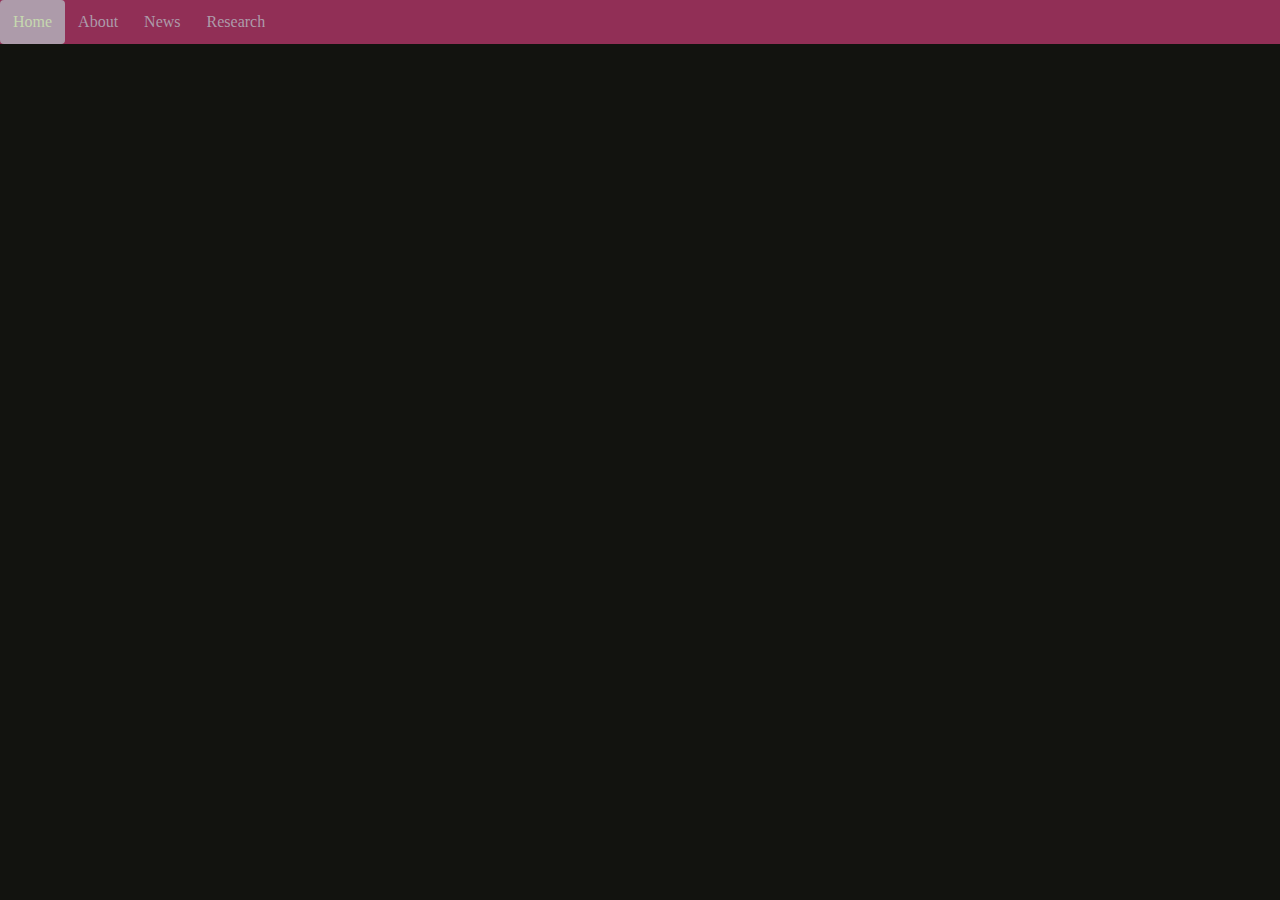
==== index.html @ 98bfc6f5 "Update index.html to properly relate stylesheet" ====
<!DOCTYPE html>
<!--Element is the root element of the HTML Page-->
<html>
    <!--Head stores all of the meta data of the website-->
    <head>
        <!--Title shows the title in the brower's title bar or in the page's tab-->
        <title> Allison Flores - Portfolio </title>
        <!-- Link to the CSS file -->
        <link rel="stylesheet" href="css/styles.css"> 
    </head>
    <!-- The body defines the documents body and is a container for all the visible 
     contents such as headings, <h1, h2, h3, h4, h5, h6>, paragraphs <p> images <img src="pic_trulli.jpg" alt="Italian Trulli">
        , hyperlinks <a href="url">link text</a>, tables lists, etc. -->

    <body>
        <!--First let's create the navigation bar on the top of the website-->
        <!--Unordered list element <ul>-->
        <ul>
            <li><a href="pages/index.html">Home</a></li>
            <li><a href="pages/about.html"> About</a></li>
            <li><a href="pages/news.html"> News</a></li>
            <li><a href="pages/research.html"> Research</a></li>
        </ul>

    </body>
</html>
---- css/styles.css ----
/*
    Main Style Sheet for Portfolio Website
    Author: Allsion Flores
    Last Updated: 11/04/2024

*/

/*Navigation Bar Styling*/
:root{
    --primary-color: #508ca4;
    --secondary-color: #ad9baa;
    --highlight-color: #912f56;
    --accent-color: #c6d8af;
    --background-color-site: #12130f;
}
body{
    margin:0;
    padding:0;
    background-color: var(--background-color-site);
    outline: none !important;
}
ul {
    position: fixed;
    list-style-type: none; /*removes bullet points*/
    margin: 0;
    padding: 0;
    top: 0;
    width: 100vw;
    overflow: hidden;
    background-color: var(--highlight-color);
    outline: none !important;
}
li{
    display:inline;
    float:left;
}
li a{
    display: block;
    color: var(--secondary-color);
    text-align: center;
    padding: 12px;
    text-decoration: none;
    background-color: var(--highlight-color);
    outline: none !important;
    box-shadow: none !important;
    border: 1px solid transparent; /* Adds an invisible border to replace outline */
}
li a:hover {
    background-color: var(--secondary-color);
    color:var(--accent-color);
    border-radius: 4px; /* Optional: rounds the corners */
    outline: none !important;
}
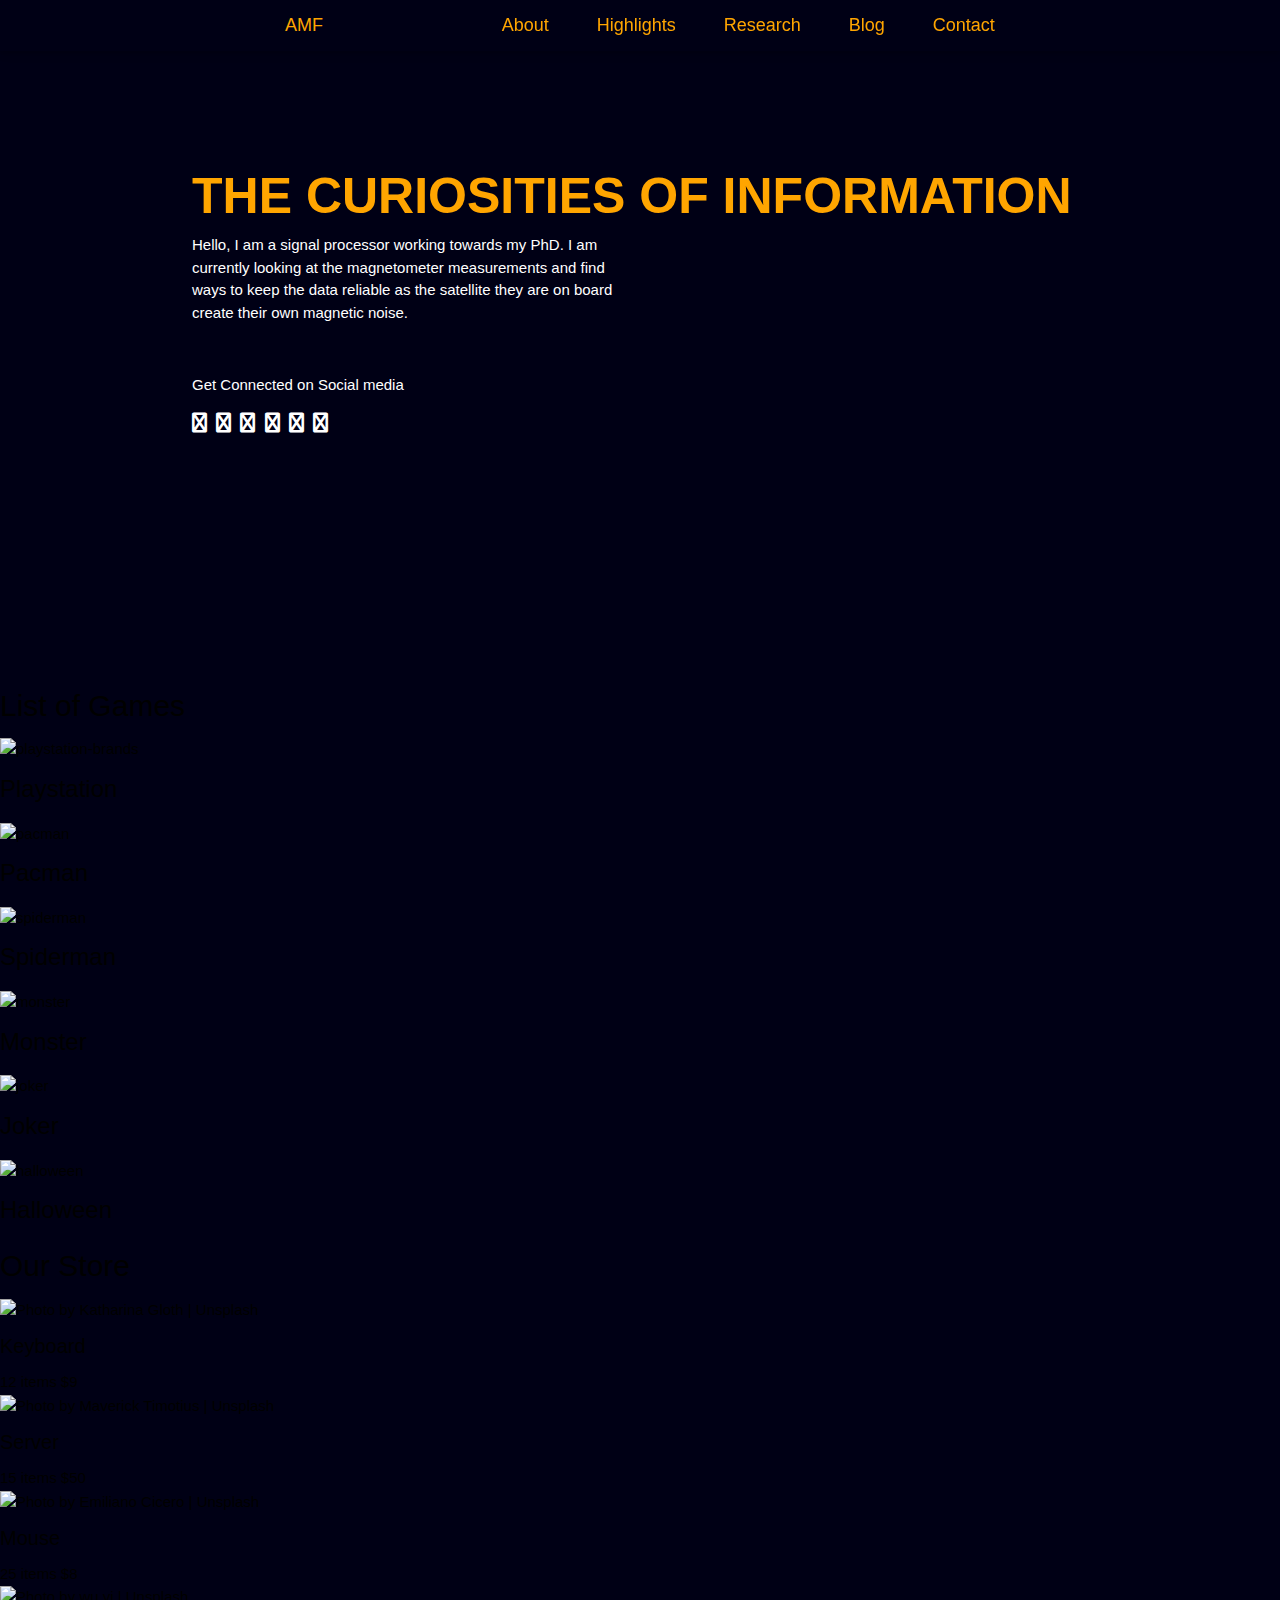
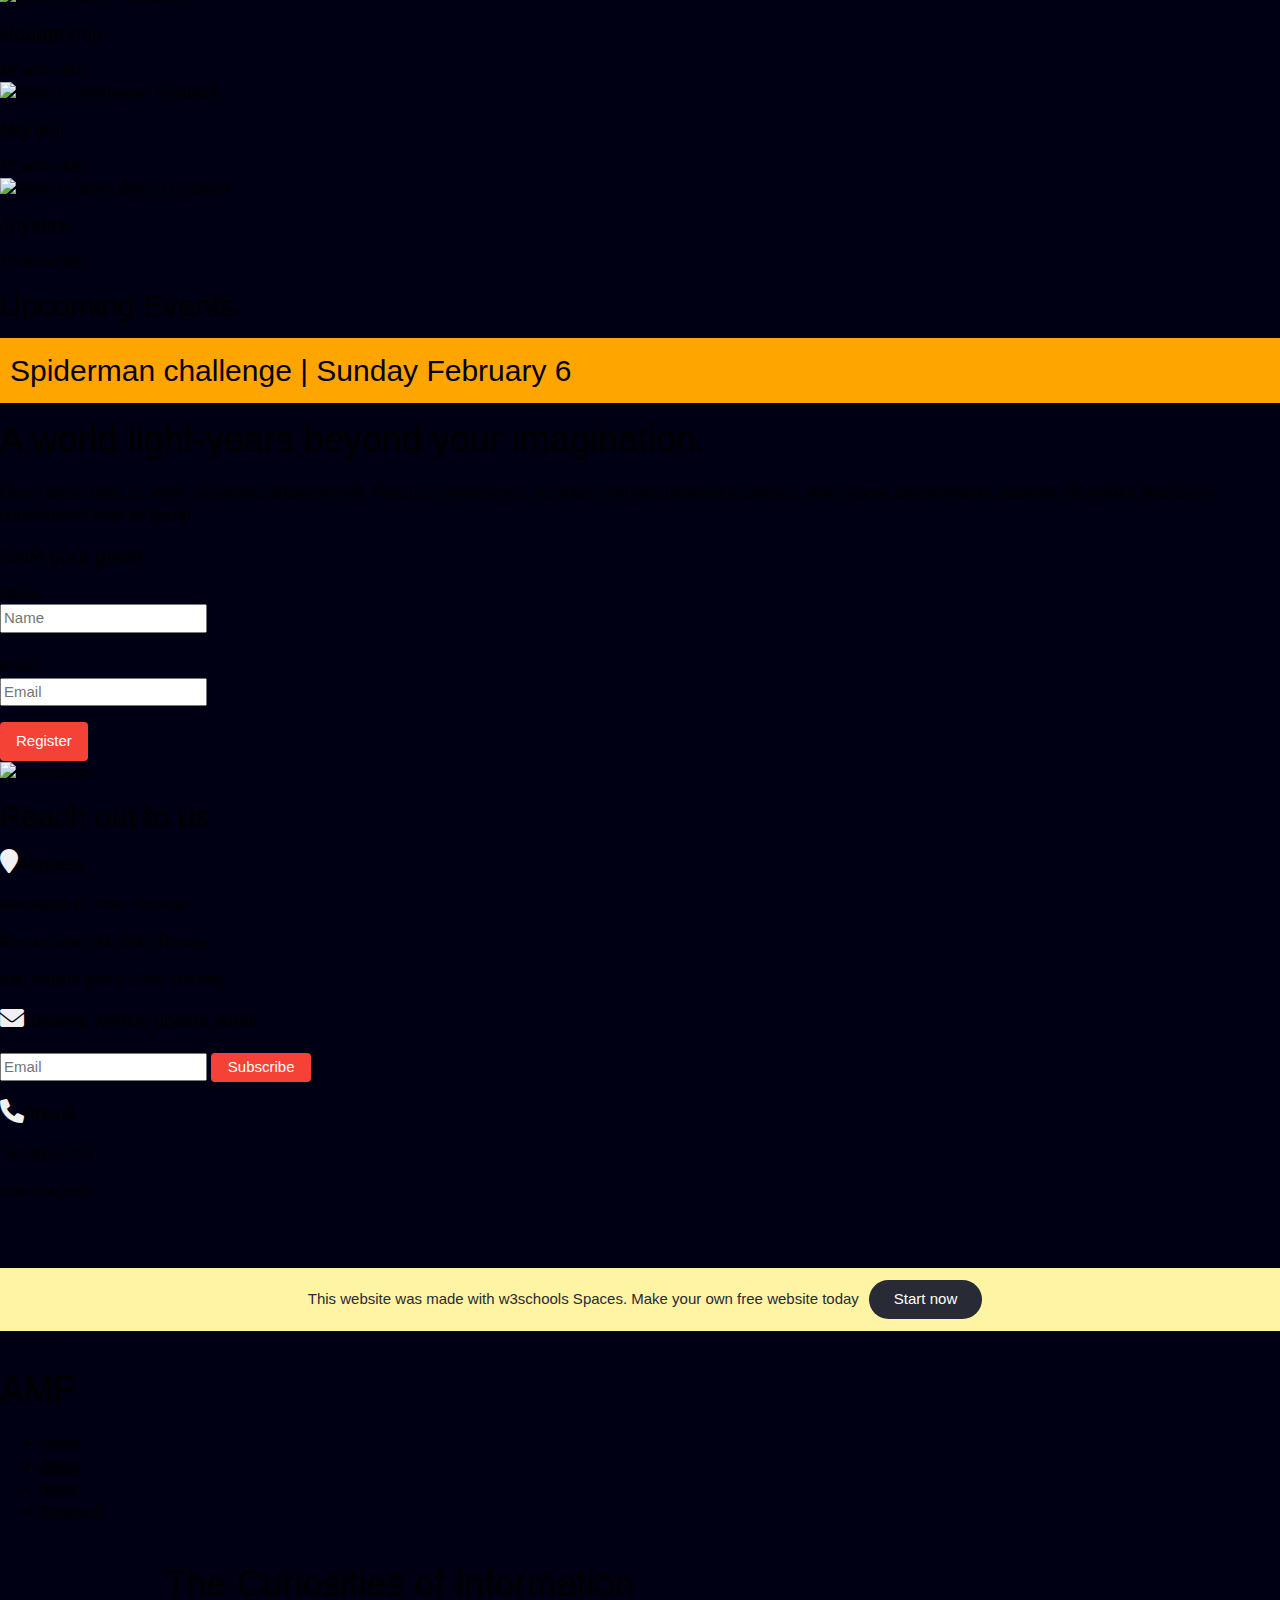
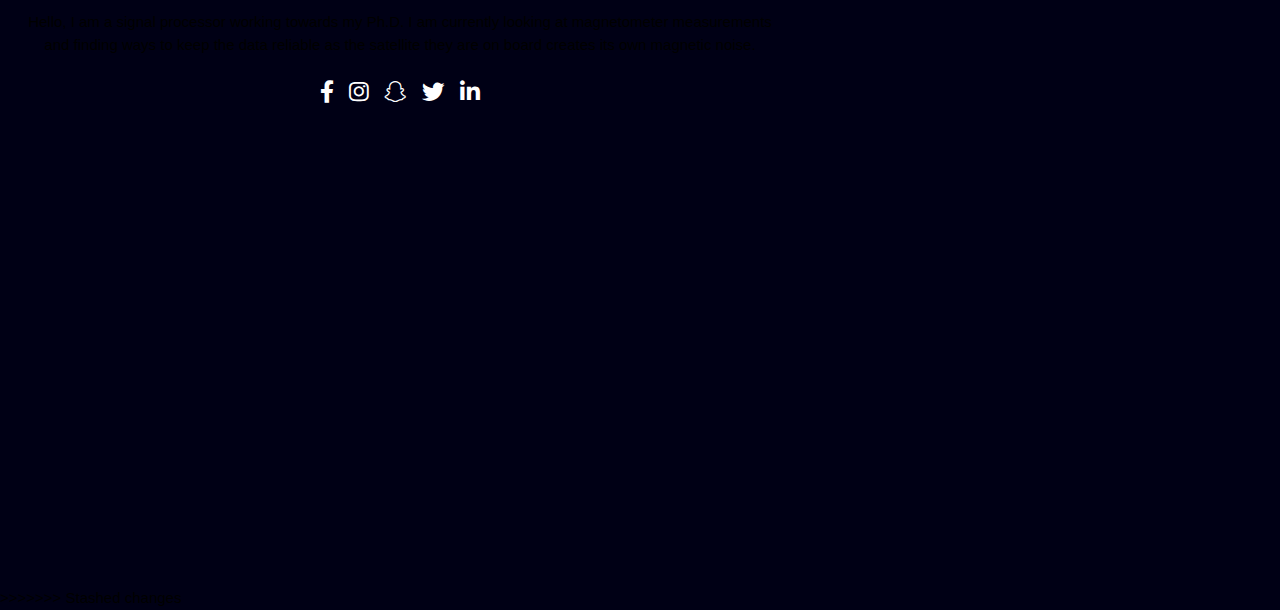
==== commit 41a95dd4: "Added Responsive ability to landing page" ====
--- a/index.html
+++ b/index.html
@@ -1,4 +1,261 @@
 <!DOCTYPE html>
+<<<<<<< Updated upstream
+<html lang="en">
+<head>
+    <meta charset="UTF-8">
+    <meta http-equiv="X-UA-Compatible" content="IE=edge">
+    <meta name="viewport" content="width=device-width, initial-scale=1.0">
+    <meta name="viewport" content="width=device-width, initial-scale=1.0">
+    <link rel="stylesheet" href="https://www.w3schools.com/w3css/4/w3.css">
+    <link rel="stylesheet" href="https://cdnjs.cloudflare.com/ajax/libs/font-awesome/4.7.0/css/font-awesome.min.css">
+    <link rel="stylesheet" href="css/style.css">
+    <title>Allison Flores - Portfolio </title>
+</head>
+<body>
+  <header style="position: relative;">
+
+    <div class="w3-top" class="header" id="home">
+      <div class="w3-bar  w3-card w3-left-align w3-large heeder-large-screen" style="background-color: #000015;" >
+        <a class="w3-bar-item w3-button w3-hide-medium w3-hide-large w3-right w3-padding-large w3-hover-black w3-large " href="javascript:void(0);" onclick="myFunction()" title="Toggle Navigation Menu"><i class="fa fa-bars"></i></a>
+        <a href="#home" class="w3-bar-item w3-button w3-padding-large  w3-hover-black">AMF</a>
+        <div >
+          <a href="#about" class="w3-bar-item w3-button w3-hide-small w3-padding-large w3-hover-black" >About</a>
+          <a href="#games" class="w3-bar-item w3-button w3-hide-small w3-padding-large w3-hover-black"> Highlights</a>
+          <a href="#shop" class="w3-bar-item w3-button w3-hide-small w3-padding-large w3-hover-black">Research</a>
+          <a href="#events" class="w3-bar-item w3-button w3-hide-small w3-padding-large w3-hover-black">Blog</a>
+          <a href="#contact" class="w3-bar-item w3-button w3-hide-small w3-padding-large w3-hover-black">Contact</a>
+        </div>
+    
+      </div>
+
+      <!-- Navbar on small screens -->
+      <div id="navDemo" class="w3-bar-block  w3-hide w3-hide-large w3-hide-medium w3-large">
+        <a href="#about" class="w3-bar-item w3-button w3-padding-large"onclick="myFunction()">About</a>
+        <a href="#games" class="w3-bar-item w3-button w3-padding-large"onclick="myFunction()">Highlights</a>
+        <a href="#shop" class="w3-bar-item w3-button w3-padding-large" onclick="myFunction()">Research</a>
+        <a href="#events" class="w3-bar-item w3-button w3-padding-large" onclick="myFunction()">Blog</a>
+        <a href="#contact" class="w3-bar-item w3-button w3-padding-large" onclick="myFunction()">Contact</a>
+      </div>
+    </div>
+  </header>
+      <section >
+         <div class="hero" id="about">
+           <div class="hero-description">
+             <div class="hero-text">
+              <h1 class="hero-title">The Curiosities of Information</h1>
+              <p>
+                Hello, I am a signal processor working towards my PhD. I am currently looking at the magnetometer measurements and find ways to keep the data reliable as the satellite they are on board create their own magnetic noise.
+              </p>
+              <span class="w3-text-white social" style="margin-top:050px">
+                <p >Get Connected on Social media</p>
+                <div class="w3-margin-top">
+             <a href="#">  <i class="fa fa-facebook-official w3-hover-opacity icons" ></i></a> 
+             <a href="#"><i class="fa fa-instagram w3-hover-opacity icons" ></i></a> 
+             <a href="#"><i class="fa fa-snapchat w3-hover-opacity icons"></i></a>  
+             <a href="#"><i class="fa fa-pinterest-p w3-hover-opacity icons" ></i></a>  
+             <a href="#"><i class="fa fa-twitter w3-hover-opacity icons"></i></a>  
+             <a href="#"><i class="fa fa-linkedin w3-hover-opacity icons"></i></a>  
+             </div>
+              </span>
+             </div>
+           </div>
+         </div>
+      </section>
+      <main style="padding-bottom:40px ;">
+        <h2 class="title" id="games">List of Games</h2>
+        <div class="games">
+          <div class="game-list">
+            <img src="https://spaces.w3schools.com/images/playstation-brands.svg" alt="playstation-brands" style="width:100px; height: 100px;"/ >
+          <h3>Playstation</h3>
+          <p></p>
+          </div>
+          <div class="game-list">
+              <img src="https://spaces.w3schools.com/images/pacman.svg" alt="pacman" style="width:100px; height: 100px;"/>
+            <h3>Pacman</h3>
+            <p></p>
+          </div>
+          <div class="game-list">
+              <img src="https://spaces.w3schools.com/images/spider.svg" alt="spiderman" style="width:100px; height: 100px;"/>
+            <h3>Spiderman</h3>
+            <p></p>
+          </div>
+          <div class="game-list">
+              <img src="https://spaces.w3schools.com/images/monster.svg" alt="monster" style="width:100px; height: 100px;"/>  
+            <h3>Monster</h3>
+             <p></p>
+          </div>
+          <div class="game-list">
+            <img src="https://spaces.w3schools.com/images/joker.svg" alt="joker" style="width:100px; height: 100px;"/ >
+          <h3>Joker</h3>
+          <p></p>
+          </div>
+          <div class="game-list">
+              <img src="https://spaces.w3schools.com/images/halloween.svg" alt="halloween" style="width:100px; height: 100px;"/>
+            <h3>Halloween</h3>
+            <p></p>
+          </div>
+          
+        
+        </div>
+        <div class="store" id="shop">
+         <h2 class="title">Our Store</h2>
+        
+        <div class="game-store">
+
+          <div class="game-store-list">
+            <div class="game-image">
+              <img src="https://spaces.w3schools.com/images/dbgbyzFR8uI.jpg" alt="Photo by Katharina Gloth | Unsplash"/>
+            </div>
+            <div class="store-text-description">
+             <h4>Keyboard</h4>
+             <span> 12 items </span>
+             <span>$9</span>
+            </div>
+
+          </div>
+          <div class="game-store-list">
+            <div class="game-image">
+              <img src="https://spaces.w3schools.com/images/qAgZDCgb7go.jpg" alt="Photo by Maverick Timotius | Unsplash"/>
+            </div>
+            <div class="store-text-description">
+              <h4>Server</h4>
+              <span> 15 items </span>
+              <span>$50</span>
+            </div>
+
+          </div>
+          <div class="game-store-list">
+            <div class="game-image">
+              <img src="https://spaces.w3schools.com/images/xo-MJALGPrI.jpg" alt="Photo by Emiliano Cicero | Unsplash"/>
+            </div>
+            <div class="store-text-description">
+              <h4>Mouse</h4>
+              <span> 25 items </span>
+              <span>$8</span>
+            </div>
+
+          </div>
+          <div class="game-store-list">
+            <div class="game-image">
+              <img src="https://spaces.w3schools.com/images/sYhyE3CeTy4.jpg"  alt="Photo by wu yi | Unsplash"/>
+            </div>
+            <div class="store-text-description">
+              <h4>Headphone</h4>
+              <span> 40 items </span>
+              <span>$18</span>
+            </div>
+
+          </div>
+          <div class="game-store-list">
+            <div class="game-image">
+              <img src="https://spaces.w3schools.com/images/Hpaq-kBcYHk.jpg" alt="Photo by Alienware | Unsplash"/>
+            </div>
+            <div class="store-text-description">
+              <h4>Monitor</h4>
+              <span> 10 items </span>
+              <span>$20</span>
+            </div>
+
+          </div>
+          <div class="game-store-list">
+            <div class="game-image">
+              <img src="https://spaces.w3schools.com/images/dkb3wApu5XQ.jpg" alt="Photo by Sean Stone | Unsplash"/>
+            </div>
+            <div class="store-text-description">
+              <h4>Joystick</h4>
+              <span> 10 items </span>
+              <span>$20</span>
+            </div>
+
+          </div>
+
+        </div>
+      </div>
+      <div class="event" id="events" >
+        <h2 class="title">Upcoming Events</h2>
+
+        <div class="event-hero" style="position: relative; ">
+          
+
+          <div class="event-text">
+            <h2  class="badge" style=" background-color: orange; color:#000015 ;padding:10px"> Spiderman challenge | Sunday February 6 </h2>
+             <h1 class="event-title">A world light-years beyond your imagination.</h1>
+  
+             
+              <p>Lorem ipsum dolor sit, amet consectetur adipisicing elit. Possimus earum omnis qui nobis a veritatis deserunt aspernatur vero corporis ipsa architecto, sapiente odit mollitia distinctio ut reprehenderit esse ad libero!</p>
+              <h4>Save your place</h4>
+              <div>
+                <label id="icon" for="name">Name</label>
+                <br>
+                <input type="text" name="name" id="name" placeholder="Name" required/>
+                <br>
+                <br>
+                <label id="icon" for="name">Email</label>
+                <br>
+                <input type="text" name="name" id="name" placeholder="Email" required/>
+                
+              </div>
+              <button class="w3-btn w3-red w3-margin-top w3-round">Register</button>
+                
+          </div>
+          <div class="event-image">
+            <img src="https://spaces.w3schools.com/images/king-lip-mp295uolfDs-unsplash-removebg-preview.png" alt="erik-mclean"/>
+          </div>
+          
+        </div>
+
+      </div>
+      <div>
+
+      <h2 class="title">Reach out to us</h2>
+      <div class="contact" id="contact" style="padding-bottom: 10px !important;">
+      <div class="contact-list contact-address"  >
+        <h5><span><i class="fa fa-map-marker w3-xlarge w3-text-light-grey"></i></span>Address</h5>
+        <p>Akersgata 12, Oslo, Norway </p>
+        <p>Bogstadveien 34, Oslo, Norway </p>
+        <p>Karl Johans gate 1, Oslo, Norway </p>
+      </div>
+      <div class="contact-list">
+        <h5><span><i class="fa fa-envelope w3-xlarge w3-text-light-grey"></i></span>Receive weekly update email</h5>
+        <div class="email-contact">
+          <input placeholder="Email"  type="email" style="margin: 8px 0px !important;"/>
+          
+          <button class="w3-btn w3-red w3-round " style="width: 100px; padding:3px 10px !important">Subscribe</button>
+        </div>
+  
+      </div>
+      <div class="contact-list" >
+        <h5><span><i class="fa fa-phone w3-xlarge w3-text-light-grey"></i></span>Phone</h5>
+        <p>  763-957-6781</p>
+        <p>706-734-2591</p>
+      </div>
+
+      </div>
+    </div>
+        
+      </main>
+      <div class="w3-padding w3-center" style="background: #FFF4A3;padding: 10px 0px !important; color:#282A35; ">
+        <div style="display: flex; justify-content: center;align-items: center; flex-wrap: wrap;">
+          <p style="margin: 10px !important ">This website was made with w3schools Spaces. Make your own free website today</p>
+          <button class="w3-margin-top w3-btn w3-text-white  w3-round-xxlarge" style=" background-color:#282A35;padding: 8px 25px;  margin:0px  !important">Start now</button>
+        </div>
+
+      </div>
+      
+  <script>
+    // Used to toggle the menu on small screens when clicking on the menu button
+    function myFunction() {
+      var x = document.getElementById("navDemo");
+      if (x.className.indexOf("w3-show") == -1) {
+        x.className += " w3-show";
+      } else { 
+        x.className = x.className.replace(" w3-show", "");
+      }
+    }
+    </script>
+</body>
+</html>
+=======
 <!--Element is the root element of the HTML Page-->
 <html>
     <!--Head stores all of the meta data of the website-->
@@ -7,6 +264,8 @@
         <title> Allison Flores - Portfolio </title>
         <!-- Link to the CSS file -->
         <link rel="stylesheet" href="css/styles.css"> 
+        <link rel="stylesheet" href="https://cdnjs.cloudflare.com/ajax/libs/font-awesome/6.0.0-beta3/css/all.min.css">
+
     </head>
     <!-- The body defines the documents body and is a container for all the visible 
      contents such as headings, <h1, h2, h3, h4, h5, h6>, paragraphs <p> images <img src="pic_trulli.jpg" alt="Italian Trulli">
@@ -15,12 +274,44 @@
     <body>
         <!--First let's create the navigation bar on the top of the website-->
         <!--Unordered list element <ul>-->
-        <ul>
-            <li><a href="pages/index.html">Home</a></li>
-            <li><a href="pages/about.html"> About</a></li>
-            <li><a href="pages/news.html"> News</a></li>
-            <li><a href="pages/research.html"> Research</a></li>
-        </ul>
-
+        <header class="navbar">
+        <h1 class="logo">AMF</h1>
+        <nav>
+            <ul class="nav-links">
+                <li><a href="pages/index.html">Home</a></li>
+                <li><a href="pages/about.html"> About</a></li>
+                <li><a href="pages/news.html"> News</a></li>
+                <li><a href="pages/research.html"> Research</a></li>
+            </ul>
+        </nav>
+        <!--Change navigation when in a a smaller screen-->
+        <div class="hamburger">
+            <!--Make the three lines for the hamburger dropdown menu-->
+            <span></span>
+            <span></span>
+            <span></span>
+        </div>
+        </header>
+
+        <!--Hero Section-->
+        <section class="hero">
+            <div class = "hero-content">
+                <h1> 
+                    The Curiosities of Information
+                </h1>
+                <p> 
+                    Hello, I am a signal processor working towards my Ph.D. I am currently looking at magnetometer measurements and finding ways to keep the data reliable as the satellite they are on board creates its own magnetic noise.
+                </p>
+            <div class="social-media">
+                <a href="#"><i class="fab fa-facebook-f"></i></a>
+                <a href="#"><i class="fab fa-instagram"></i></a>
+                <a href="#"><i class="fab fa-snapchat-ghost"></i></a>
+                <a href="#"><i class="fab fa-twitter"></i></a>
+                <a href="#"><i class="fab fa-linkedin-in"></i></a>     
+            </div>
+        </section>
+        <!-- Link to the JavaScript file -->
+        <script src="js/script.js"></script>
     </body>
-</html>+</html>
+>>>>>>> Stashed changes
--- a/css/styles.css
+++ b/css/styles.css
@@ -1,53 +1,690 @@
-/*
-    Main Style Sheet for Portfolio Website
-    Author: Allsion Flores
-    Last Updated: 11/04/2024
-
-*/
+/*CSS variables section*/
+:root {
+    background-color: rgba(0, 0, 21, 1);
+    
+}
+
+<<<<<<< HEAD
+/*Extra Large screens - Extra large desktops*/
+.header{
+    
+
+}
+.heeder-large-screen{
+    display: flex !important;
+    justify-content: space-evenly !important;
+    color:orange;
+    font-size: 18px !important;
+
+
+}
+<<<<<<< Updated upstream
+#navDemo{
+    background-color: #000015;
+    
+}
+#navDemo a{
+    font-size: 13px !important;
+    color:orange;
+}
+
+.hero{
+    height: 650px;
+    background-image: url("https://spaces.w3schools.com/images/HVYepJYeHdQ.jpg");
+    background-repeat: no-repeat;
+=======
+/* Header Bar */
+.header-bar {
+    display: flex;
+    justify-content: space-between;
+    align-items: center;
+    padding: 10px 20px;
+    background-color: var(--primary-color);
+}
+
+.logo img {
+    height: 50px; /* Adjust to fit your logo */
+}
+
+.navigation ul {
+    list-style: none;
+    display: flex;
+    gap: 20px;
+}
+
+.navigation a {
+    color: #fff;
+    text-decoration: none;
+    font-weight: bold;
+}
+
+.navigation a:hover {
+    color: var(--accent-color);
+}
+
+/* Hero Section */
+.hero-section {
+    height: 100vh;
+    background-image: url('images/hero-background.jpg'); /* Replace with your background image */
+>>>>>>> parent of d7fffa1 (Update styles.css)
+    background-size: cover;
+    background-position:center;
+    background-color: #000015; 
+
+    
+}
+.hero-description{
+    height: 650px;
+    background-color: rgba(0, 0, 21, .7);
+    display: flex;
+}
+.hero-text{
+    width:70% !important;
+    margin: auto !important;
+    display: flex;
+    flex-wrap: wrap;
+    
+}
+
+
+.hero-text p{
+    color:white;
+    width: 50%;
+}
+.hero-title{
+     /* padding-top:80px; */
+     font-weight: 800;
+    text-transform: uppercase;
+    font-size: 80px;
+    color:orange;
+    
+    text-align: center;
+
+}
+.social{
+    width:100%;
+}
+.icons{
+    font-size: 20px;
+    letter-spacing: 5px;
+
+}
+main{
+    width:80% !important;
+    margin: auto !important;
+}
+.title{
+    color:white;
+    font-weight: 600;
+    font-size: 40px;;
+    margin:50px 0px;
+    text-align: center;
+    text-transform: uppercase;
+    
+}
+
+
+.game-logo img{
+    width:100%;
+    height: 100%;
+    object-fit: contain;
+}
+h3{
+    color:white;
+    text-align: center;
+}
+
+.games{
+    display: flex;
+    
+    flex-wrap: wrap;
+    align-items: center;
+    /* background-color:	rgba(0, 0, 47,0.3); */
+    justify-content: space-evenly;
+}
+.game-list{
+    margin: 30px;;
+    padding: 20px;
+    height: 200px;
+    width:250px;
+    display: flex;
+    flex-direction: column;
+    align-items: center;
+    border:1px solid gray;
+    background: rgba(255, 75, 255, 0.1);
+    box-shadow: 0 8px 40px 0 rgba(45, 57, 231, 0.37);
+    backdrop-filter: blur( 4px );
+    -webkit-backdrop-filter: blur( 4px );
+    border-radius: 10px;
+    border: 1px solid rgba( 255, 255, 255, 0.18 );
+}
+.game-list:hover{
+    transform: scale(1.05);
+}
+.store{
+    margin-top: 50px;
+}
+.game-store{
+    margin-top: 20px !important;
+display: flex;
+justify-content: space-evenly;
+flex-wrap: wrap;
+}
+.game-image{
+    width:300px;
+    height: 180px;
+    
+}
+.game-image img{
+    width:100%;
+    height: 100%;
+    object-fit: cover;
+}
+.game-store-list{
+    width:300px;
+    height: 300px;
+     margin: 20px;
+    overflow: hidden;
+    border-top: none;
+    
+      -webkit-box-shadow: 0 8px 40px 0 rgba(45, 57, 231, 0.37);
+              box-shadow: 0 8px 40px 0 rgba(45, 57, 231, 0.37);
+    backdrop-filter: blur( 4px );
+    -webkit-backdrop-filter: blur( 4px );
+    border-bottom: 1px solid blueviolet;
+    color:white;
+     
+}
+.store-text-description{
+     
+padding-left:20px;
+display: flex;
+flex-direction: column;
+     
+} 
+h4{
+    color:white;
+    font-weight: 700;
+}
+.event-hero{
+    display: flex;
+    flex-wrap: wrap;
+    background: rgba(255, 75, 255, 0.1);
+    justify-content: space-evenly;
+    align-items: center;
+    padding:50px;
+    margin-top: 50px;
+    border:1px solid black;
+    border-radius: 10px;
+    
+}
+.event-text{
+    width:50%;
+    color: orange;
+
+}
+.event-title{
+    font-size: 40px;
+    text-transform: uppercase;
+
+    font-weight: 600;
+    
+
+}
+.event-image{
+    width:400px;
+    height: 500px;
+}
+.event-image img{
+    width: 100%;
+    height: 100%;
+    object-fit: contain;
+}
+.event-text p{
+    color: white;
+}
+.contact{
+    
+    
+    display: flex;
+    flex-wrap: wrap;
+    justify-content: space-evenly;
+}
+.contact-list{
+    margin-top: 15px !important;
+    color: white;
+}
+h5{
+    color:white;
+}
+span{
+    padding-right: 10px;
+}
+.contact-list p{
+}
+.email-contact{
+    width:80%;
+    color: gray;
+    display: flex;
+    flex-direction: column;
+    justify-content: space-evenly;
+}
+
+
+
+
+
+
+/*General CSS and CSS reset*/
+
+html {
+  scroll-behavior: smooth;
+}
+
+* {
+  margin: 0;
+  padding: 0;
+}
+
+
+
+
+
+
+
+
+
+
+/* ____________________________________________________________________*/
+/*MEDIA QUERIES*/
+/*Large screens - Desktop*/
+@media screen and (max-width: 1500px) {
+    .hero{
+        height: 550px !important;;
+        background-image: url("https://spaces.w3schools.com/images/HVYepJYeHdQ_1200_600.jpg");
+    }
+    .hero-description{
+        height: 550px
+    }
+    .hero-title{
+        font-size:50px;
+    }
+}
+
+/*medium screens - Laptops*/
+@media screen and (max-width: 1024px) {
+    main{
+        width:100% !important;
+        margin: auto !important;
+    }    
+    
+}
+
+<<<<<<< HEAD
+/*Small screens - tablets*/
+@media screen and (max-width: 768px) {
+    .heeder-large-screen{
+        display:block !important;
+    }
+    header a{
+        font-size: 14px;
+    }
+    .hero{
+        height: 400px !important;
+        background-image: url("https://spaces.w3schools.com/images/HVYepJYeHdQ_480_300.jpg");
+    }
+    .hero-description{
+        height: 400px;
+        background-color: rgba(0, 0, 21, .7);
+        
+    
+    }
+    .hero-title{
+        font-size: 35px;;
+        
+    }
+    .hero-text p{
+        width: 80%;;
+        font-size: 13px;
+    }
+    .title{
+        text-align: center;
+        font-size: 30px;
+    }
+    .event-text{
+        width:80%;
+        color: blueviolet;
+
+    }
+    .event-text p{
+        font-size: 13px;
+    }
+    .event-title{
+        font-size: 30px;
+        text-transform: uppercase;
+        font-weight: 600;
+    
+
+    }
+    .event-hero{
+        width: 80% ;
+        margin: auto;
+    }
+    .event-image{
+        width:250px;
+        height: 400px;
+    }
+    .event-image img{
+        width: 100%;
+        height: 100%;
+        object-fit: cover;
+    }
+    .contact-list{
+        width: 300px;
+    }
+    .contact{
+        justify-content: space-around;
+    }
+    .contact-list p{
+        font-size: 14px ;
+
+    }
+    h5{
+        font-size: 17px;
+    }
+    
+}
+
+/*Extra small screens - phones*/
+@media screen and (max-width: 480px) {
+    .heeder-large-screen{
+        display:block !important;
+    }
+    .hero{
+        height: 450px !important;
+        background-image: url("https://spaces.w3schools.com/images/HVYepJYeHdQ_480_300.jpg");
+    }
+    .hero-description{
+        height: 450px;
+        background-color: rgba(0, 0, 21, .7);
+    
+    }
+    .hero-title{
+        font-size: 30px;;
+        padding-top: 70px;
+    }
+    .hero-text p{
+        width: 100%;;
+        font-size: 13px;
+    }
+    .title{
+        text-align: center;
+        font-size: 25px;
+    }
+    .event-text{
+        width:100%;
+        color: blueviolet;
+
+    }
+    .event-text p{
+        font-size: 13px;
+    }
+    .event-title{
+        font-size: 30px;
+        text-transform: uppercase;
+        font-weight: 600;
+    
+
+    }
+    .event-hero{
+        width: 90% ;
+        margin: auto;
+    }
+    .event-image{
+        width:250px;
+        height: 400px;
+    }
+    .event-image img{
+        width: 100%;
+        height: 100%;
+        object-fit: cover;
+    }
+    .contact-list{
+        width: 300px;
+        padding:25px;
+        border:1px solid rgba(49, 45, 45, 0.5);
+        border-radius: 10px;
+    }
+    .contact-list p{
+        font-size: 12px ;
+
+    }
+    h5{
+        font-size: 15px;
+    }
+    .badge{
+
+    }
+    p{
+        font-size: 12px;
+    }
+    
+}
+=======
+/* Footer */
+footer {
+    padding: 20px;
+    text-align: center;
+    background-color: var(--primary-color);
+    color: #fff;
+}
+>>>>>>> parent of d7fffa1 (Update styles.css)
+=======
 
 /*Navigation Bar Styling*/
-:root{
-    --primary-color: #508ca4;
-    --secondary-color: #ad9baa;
-    --highlight-color: #912f56;
-    --accent-color: #c6d8af;
-    --background-color-site: #12130f;
-}
-body{
+.navbar {
+    position: fixed; 
+    top: 0;
+    left: 0;
+    width: 100%;
+    padding: 10px 20px;
+    display: flex;
+    align-items: center;
+    justify-content: space-between;
+    background-color: rgba(0, 0, 0, 0.5); /* Semi-transparent background */
+    z-index: 10; /* Ensures it stays on top */
+    font-family: Arial, sans-serif;
+}
+.nav-links{
+    list-style: none;
+    display: flex;
+    gap:30px;
     margin:0;
     padding:0;
-    background-color: var(--background-color-site);
-    outline: none !important;
-}
-ul {
-    position: fixed;
-    list-style-type: none; /*removes bullet points*/
+}
+.navbar .logo{
+    font-size: 1.5rem;
+    color: var(--accent-color); /* Matches accent color */
+    font-weight: bold;
+    margin: 0;
+}
+.navbar nav ul {
+    list-style: none;
     margin: 0;
     padding: 0;
+    display: flex;
+    gap: 30px;
+}
+
+.navbar nav ul li {
+    margin: 0;
+}
+/* Add margin to the last item in the nav list */
+.navbar nav ul li:last-child {
+    margin-right: 40px; /* Adjust as needed */
+}
+.navbar nav ul li a {
+    color: var(--accent-color); /* Initial link color */
+    text-decoration: none;
+    padding: 8px 0;
+    font-weight: 600;
+    position: relative;
+    transition: color 0.3s;
+}
+
+.navbar nav ul li a:hover {
+    color: #fff; /* Change color on hover */
+}
+
+.navbar nav ul li a::after {
+    content: "";
+    position: absolute;
+    left: 0;
+    bottom: 0;
+    width: 100%;
+    height: 2px;
+    background-color: var(--accent-color); /* Accent color for underline */
+    transform: scaleX(0);
+    transform-origin: right;
+    transition: transform 0.3s ease;
+}
+
+.navbar nav ul li a:hover::after {
+    transform: scaleX(1);
+    transform-origin: left;
+}
+/* Optional: Add a slight shadow to the navbar for depth */
+.navbar {
+    box-shadow: 0px 4px 10px rgba(0, 0, 0, 0.3);
+}
+/* Hamburger Icon Styles*/
+.hamburger{
+    display: none;
+    flex-direction: column;
+    cursor: pointer;
+    gap: 5px;
+    margin-right: 20px;
+}
+.hamburger span{
+    display:block;
+    width: 25px;
+    height: 3px;
+    background-color: var(--accent-color);
+    transition: 0.3s;
+}
+/* Active state for "X" transformation */
+.navbar.active .hamburger span:nth-child(1) {
+    transform: rotate(45deg) translateY(8px);
+}
+.navbar.active .hamburger span:nth-child(2) {
+    opacity: 0; /* Hides the middle line */
+}
+.navbar.active .hamburger span:nth-child(3) {
+    transform: rotate(-45deg) translateY(-8px);
+}
+
+/* Responsive Navbar */
+@media (max-width: 768px) {
+    .navbar nav {
+        display:none;
+    }
+    .nav-links {
+        display: none; /* Hide links on smaller screens */
+    }
+    .navbar.active nav{
+        display: flex;
+    }
+    .navbar.active .nav-links {
+        display: flex; /* Show the links when navbar is active */
+        flex-direction: column;
+        position: absolute;
+        top: 48px; /* Adjust based on navbar height */
+        right: 0;
+        background-color: var(--secondary-color); /* Dark background for dropdown */
+        background-color: rgba(0, 0, 0, 0.5); /* Semi-transparent background */
+        width: 100%;
+        padding: 20px 0;
+        text-align: center;
+    }
+    .navbar.active nav ul li:last-child{
+        margin-right: 0px;
+    }
+    .hamburger {
+        display: flex; /* Show hamburger icon on mobile */
+    }
+}
+
+
+
+/* Hero Section Styles */
+.hero {
+    position: relative;
+    width: 100%;
+    height: 100vh; /* Full viewport height */
+    background-image: url('../images/purple_hue.jpg'); /* Replace with your focal image path */
+    background-size: cover;
+    background-position: center;
+    display: flex;
+    justify-content: center;
+    align-items: center;
+    color: #fff;
+    text-align: center;
+}
+.hero::before {
+    content: "";
+    position: absolute;
     top: 0;
-    width: 100vw;
-    overflow: hidden;
-    background-color: var(--highlight-color);
-    outline: none !important;
-}
-li{
-    display:inline;
-    float:left;
-}
-li a{
-    display: block;
-    color: var(--secondary-color);
+    left: 0;
+    width: 100%;
+    height: 100%;
+    background-color: rgba(0, 0, 0, 0.6); /* Dark overlay to enhance text visibility */
+    z-index: 1;
+}
+.hero-content {
+    position: relative;
+    z-index: 2;
+    max-width: 800px;
+    padding: 20px;
     text-align: center;
-    padding: 12px;
+}
+.hero h1 {
+    font-size: 3rem;
+    font-weight: bold;
+    color: var(--accent-color); /* Accent color for the heading */
+    margin-bottom: 20px;
+}
+.hero p {
+    font-size: 1.2rem;
+    line-height: 1.5;
+    color: #f0f0f0;
+    margin-bottom: 20px;
+}
+.social-media {
+    display: flex;
+    gap: 15px;
+    justify-content: center;
+    margin-top: 20px;
+}
+.social-media a {
+    color: #fff;
+    font-size: 1.5rem;
     text-decoration: none;
-    background-color: var(--highlight-color);
-    outline: none !important;
-    box-shadow: none !important;
-    border: 1px solid transparent; /* Adds an invisible border to replace outline */
-}
-li a:hover {
-    background-color: var(--secondary-color);
-    color:var(--accent-color);
-    border-radius: 4px; /* Optional: rounds the corners */
-    outline: none !important;
-}+    transition: color 0.3s;
+}
+.social-media a:hover {
+    color: var(--accent-color); /* Hover color for social media icons */
+}
+
+/*Responsive Hero Section*/
+@media (max-width: 768px) {
+    .hero h1 {
+        font-size: 2.5rem; /* Slightly smaller heading on mobile */
+    }
+    .hero p {
+        font-size: 1rem; /* Slightly smaller paragraph on mobile */
+    }
+    .social-media a {
+        font-size: 1.2rem; /* Slightly smaller icons on mobile */
+    }
+}
+>>>>>>> Stashed changes
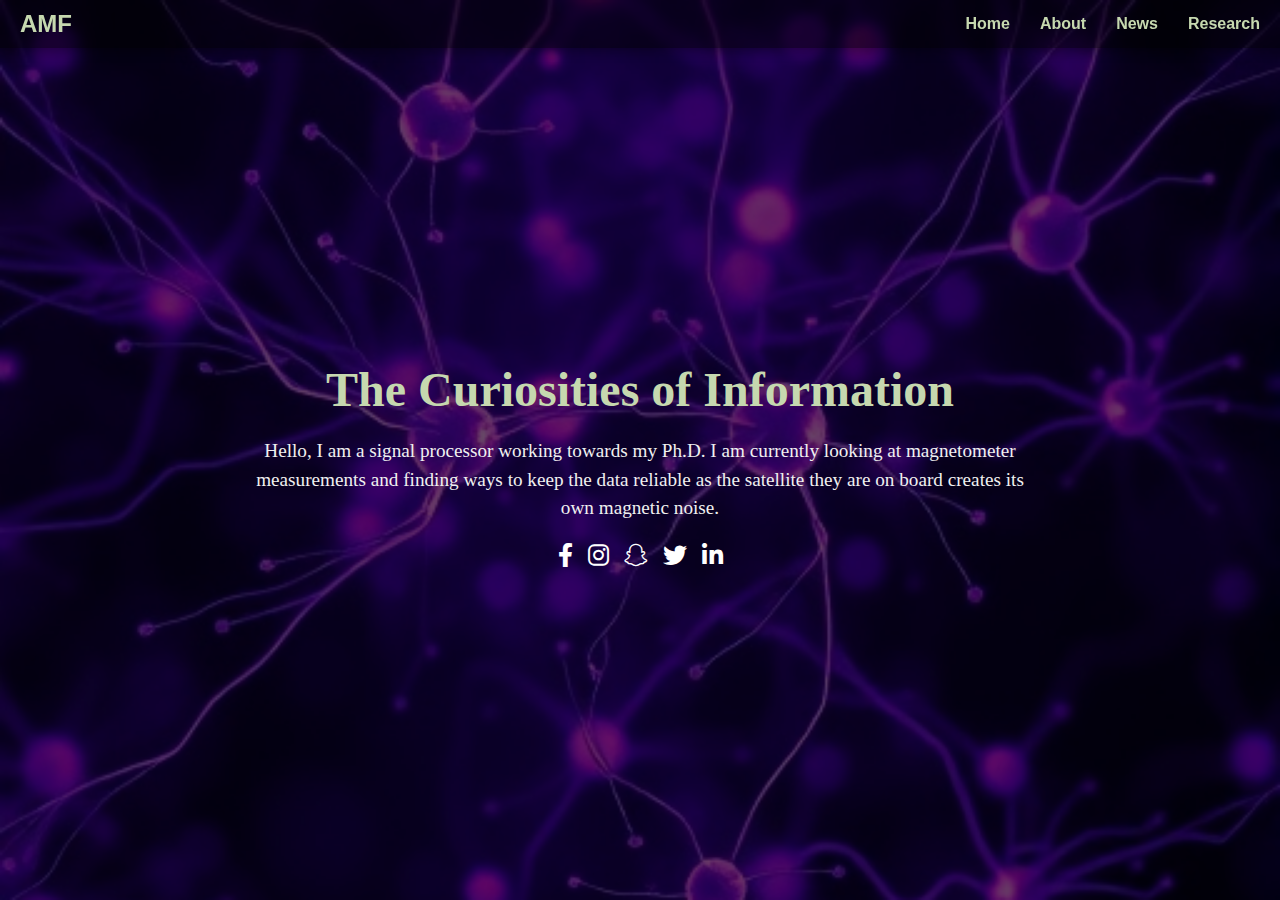
==== commit 47a86edc: "Merge branch 'main' into responsive-webdesign" ====
--- a/index.html
+++ b/index.html
@@ -1,261 +1,4 @@
 <!DOCTYPE html>
-<<<<<<< Updated upstream
-<html lang="en">
-<head>
-    <meta charset="UTF-8">
-    <meta http-equiv="X-UA-Compatible" content="IE=edge">
-    <meta name="viewport" content="width=device-width, initial-scale=1.0">
-    <meta name="viewport" content="width=device-width, initial-scale=1.0">
-    <link rel="stylesheet" href="https://www.w3schools.com/w3css/4/w3.css">
-    <link rel="stylesheet" href="https://cdnjs.cloudflare.com/ajax/libs/font-awesome/4.7.0/css/font-awesome.min.css">
-    <link rel="stylesheet" href="css/style.css">
-    <title>Allison Flores - Portfolio </title>
-</head>
-<body>
-  <header style="position: relative;">
-
-    <div class="w3-top" class="header" id="home">
-      <div class="w3-bar  w3-card w3-left-align w3-large heeder-large-screen" style="background-color: #000015;" >
-        <a class="w3-bar-item w3-button w3-hide-medium w3-hide-large w3-right w3-padding-large w3-hover-black w3-large " href="javascript:void(0);" onclick="myFunction()" title="Toggle Navigation Menu"><i class="fa fa-bars"></i></a>
-        <a href="#home" class="w3-bar-item w3-button w3-padding-large  w3-hover-black">AMF</a>
-        <div >
-          <a href="#about" class="w3-bar-item w3-button w3-hide-small w3-padding-large w3-hover-black" >About</a>
-          <a href="#games" class="w3-bar-item w3-button w3-hide-small w3-padding-large w3-hover-black"> Highlights</a>
-          <a href="#shop" class="w3-bar-item w3-button w3-hide-small w3-padding-large w3-hover-black">Research</a>
-          <a href="#events" class="w3-bar-item w3-button w3-hide-small w3-padding-large w3-hover-black">Blog</a>
-          <a href="#contact" class="w3-bar-item w3-button w3-hide-small w3-padding-large w3-hover-black">Contact</a>
-        </div>
-    
-      </div>
-
-      <!-- Navbar on small screens -->
-      <div id="navDemo" class="w3-bar-block  w3-hide w3-hide-large w3-hide-medium w3-large">
-        <a href="#about" class="w3-bar-item w3-button w3-padding-large"onclick="myFunction()">About</a>
-        <a href="#games" class="w3-bar-item w3-button w3-padding-large"onclick="myFunction()">Highlights</a>
-        <a href="#shop" class="w3-bar-item w3-button w3-padding-large" onclick="myFunction()">Research</a>
-        <a href="#events" class="w3-bar-item w3-button w3-padding-large" onclick="myFunction()">Blog</a>
-        <a href="#contact" class="w3-bar-item w3-button w3-padding-large" onclick="myFunction()">Contact</a>
-      </div>
-    </div>
-  </header>
-      <section >
-         <div class="hero" id="about">
-           <div class="hero-description">
-             <div class="hero-text">
-              <h1 class="hero-title">The Curiosities of Information</h1>
-              <p>
-                Hello, I am a signal processor working towards my PhD. I am currently looking at the magnetometer measurements and find ways to keep the data reliable as the satellite they are on board create their own magnetic noise.
-              </p>
-              <span class="w3-text-white social" style="margin-top:050px">
-                <p >Get Connected on Social media</p>
-                <div class="w3-margin-top">
-             <a href="#">  <i class="fa fa-facebook-official w3-hover-opacity icons" ></i></a> 
-             <a href="#"><i class="fa fa-instagram w3-hover-opacity icons" ></i></a> 
-             <a href="#"><i class="fa fa-snapchat w3-hover-opacity icons"></i></a>  
-             <a href="#"><i class="fa fa-pinterest-p w3-hover-opacity icons" ></i></a>  
-             <a href="#"><i class="fa fa-twitter w3-hover-opacity icons"></i></a>  
-             <a href="#"><i class="fa fa-linkedin w3-hover-opacity icons"></i></a>  
-             </div>
-              </span>
-             </div>
-           </div>
-         </div>
-      </section>
-      <main style="padding-bottom:40px ;">
-        <h2 class="title" id="games">List of Games</h2>
-        <div class="games">
-          <div class="game-list">
-            <img src="https://spaces.w3schools.com/images/playstation-brands.svg" alt="playstation-brands" style="width:100px; height: 100px;"/ >
-          <h3>Playstation</h3>
-          <p></p>
-          </div>
-          <div class="game-list">
-              <img src="https://spaces.w3schools.com/images/pacman.svg" alt="pacman" style="width:100px; height: 100px;"/>
-            <h3>Pacman</h3>
-            <p></p>
-          </div>
-          <div class="game-list">
-              <img src="https://spaces.w3schools.com/images/spider.svg" alt="spiderman" style="width:100px; height: 100px;"/>
-            <h3>Spiderman</h3>
-            <p></p>
-          </div>
-          <div class="game-list">
-              <img src="https://spaces.w3schools.com/images/monster.svg" alt="monster" style="width:100px; height: 100px;"/>  
-            <h3>Monster</h3>
-             <p></p>
-          </div>
-          <div class="game-list">
-            <img src="https://spaces.w3schools.com/images/joker.svg" alt="joker" style="width:100px; height: 100px;"/ >
-          <h3>Joker</h3>
-          <p></p>
-          </div>
-          <div class="game-list">
-              <img src="https://spaces.w3schools.com/images/halloween.svg" alt="halloween" style="width:100px; height: 100px;"/>
-            <h3>Halloween</h3>
-            <p></p>
-          </div>
-          
-        
-        </div>
-        <div class="store" id="shop">
-         <h2 class="title">Our Store</h2>
-        
-        <div class="game-store">
-
-          <div class="game-store-list">
-            <div class="game-image">
-              <img src="https://spaces.w3schools.com/images/dbgbyzFR8uI.jpg" alt="Photo by Katharina Gloth | Unsplash"/>
-            </div>
-            <div class="store-text-description">
-             <h4>Keyboard</h4>
-             <span> 12 items </span>
-             <span>$9</span>
-            </div>
-
-          </div>
-          <div class="game-store-list">
-            <div class="game-image">
-              <img src="https://spaces.w3schools.com/images/qAgZDCgb7go.jpg" alt="Photo by Maverick Timotius | Unsplash"/>
-            </div>
-            <div class="store-text-description">
-              <h4>Server</h4>
-              <span> 15 items </span>
-              <span>$50</span>
-            </div>
-
-          </div>
-          <div class="game-store-list">
-            <div class="game-image">
-              <img src="https://spaces.w3schools.com/images/xo-MJALGPrI.jpg" alt="Photo by Emiliano Cicero | Unsplash"/>
-            </div>
-            <div class="store-text-description">
-              <h4>Mouse</h4>
-              <span> 25 items </span>
-              <span>$8</span>
-            </div>
-
-          </div>
-          <div class="game-store-list">
-            <div class="game-image">
-              <img src="https://spaces.w3schools.com/images/sYhyE3CeTy4.jpg"  alt="Photo by wu yi | Unsplash"/>
-            </div>
-            <div class="store-text-description">
-              <h4>Headphone</h4>
-              <span> 40 items </span>
-              <span>$18</span>
-            </div>
-
-          </div>
-          <div class="game-store-list">
-            <div class="game-image">
-              <img src="https://spaces.w3schools.com/images/Hpaq-kBcYHk.jpg" alt="Photo by Alienware | Unsplash"/>
-            </div>
-            <div class="store-text-description">
-              <h4>Monitor</h4>
-              <span> 10 items </span>
-              <span>$20</span>
-            </div>
-
-          </div>
-          <div class="game-store-list">
-            <div class="game-image">
-              <img src="https://spaces.w3schools.com/images/dkb3wApu5XQ.jpg" alt="Photo by Sean Stone | Unsplash"/>
-            </div>
-            <div class="store-text-description">
-              <h4>Joystick</h4>
-              <span> 10 items </span>
-              <span>$20</span>
-            </div>
-
-          </div>
-
-        </div>
-      </div>
-      <div class="event" id="events" >
-        <h2 class="title">Upcoming Events</h2>
-
-        <div class="event-hero" style="position: relative; ">
-          
-
-          <div class="event-text">
-            <h2  class="badge" style=" background-color: orange; color:#000015 ;padding:10px"> Spiderman challenge | Sunday February 6 </h2>
-             <h1 class="event-title">A world light-years beyond your imagination.</h1>
-  
-             
-              <p>Lorem ipsum dolor sit, amet consectetur adipisicing elit. Possimus earum omnis qui nobis a veritatis deserunt aspernatur vero corporis ipsa architecto, sapiente odit mollitia distinctio ut reprehenderit esse ad libero!</p>
-              <h4>Save your place</h4>
-              <div>
-                <label id="icon" for="name">Name</label>
-                <br>
-                <input type="text" name="name" id="name" placeholder="Name" required/>
-                <br>
-                <br>
-                <label id="icon" for="name">Email</label>
-                <br>
-                <input type="text" name="name" id="name" placeholder="Email" required/>
-                
-              </div>
-              <button class="w3-btn w3-red w3-margin-top w3-round">Register</button>
-                
-          </div>
-          <div class="event-image">
-            <img src="https://spaces.w3schools.com/images/king-lip-mp295uolfDs-unsplash-removebg-preview.png" alt="erik-mclean"/>
-          </div>
-          
-        </div>
-
-      </div>
-      <div>
-
-      <h2 class="title">Reach out to us</h2>
-      <div class="contact" id="contact" style="padding-bottom: 10px !important;">
-      <div class="contact-list contact-address"  >
-        <h5><span><i class="fa fa-map-marker w3-xlarge w3-text-light-grey"></i></span>Address</h5>
-        <p>Akersgata 12, Oslo, Norway </p>
-        <p>Bogstadveien 34, Oslo, Norway </p>
-        <p>Karl Johans gate 1, Oslo, Norway </p>
-      </div>
-      <div class="contact-list">
-        <h5><span><i class="fa fa-envelope w3-xlarge w3-text-light-grey"></i></span>Receive weekly update email</h5>
-        <div class="email-contact">
-          <input placeholder="Email"  type="email" style="margin: 8px 0px !important;"/>
-          
-          <button class="w3-btn w3-red w3-round " style="width: 100px; padding:3px 10px !important">Subscribe</button>
-        </div>
-  
-      </div>
-      <div class="contact-list" >
-        <h5><span><i class="fa fa-phone w3-xlarge w3-text-light-grey"></i></span>Phone</h5>
-        <p>  763-957-6781</p>
-        <p>706-734-2591</p>
-      </div>
-
-      </div>
-    </div>
-        
-      </main>
-      <div class="w3-padding w3-center" style="background: #FFF4A3;padding: 10px 0px !important; color:#282A35; ">
-        <div style="display: flex; justify-content: center;align-items: center; flex-wrap: wrap;">
-          <p style="margin: 10px !important ">This website was made with w3schools Spaces. Make your own free website today</p>
-          <button class="w3-margin-top w3-btn w3-text-white  w3-round-xxlarge" style=" background-color:#282A35;padding: 8px 25px;  margin:0px  !important">Start now</button>
-        </div>
-
-      </div>
-      
-  <script>
-    // Used to toggle the menu on small screens when clicking on the menu button
-    function myFunction() {
-      var x = document.getElementById("navDemo");
-      if (x.className.indexOf("w3-show") == -1) {
-        x.className += " w3-show";
-      } else { 
-        x.className = x.className.replace(" w3-show", "");
-      }
-    }
-    </script>
-</body>
-</html>
-=======
 <!--Element is the root element of the HTML Page-->
 <html>
     <!--Head stores all of the meta data of the website-->
@@ -265,7 +8,6 @@
         <!-- Link to the CSS file -->
         <link rel="stylesheet" href="css/styles.css"> 
         <link rel="stylesheet" href="https://cdnjs.cloudflare.com/ajax/libs/font-awesome/6.0.0-beta3/css/all.min.css">
-
     </head>
     <!-- The body defines the documents body and is a container for all the visible 
      contents such as headings, <h1, h2, h3, h4, h5, h6>, paragraphs <p> images <img src="pic_trulli.jpg" alt="Italian Trulli">
@@ -314,4 +56,4 @@
         <script src="js/script.js"></script>
     </body>
 </html>
->>>>>>> Stashed changes
+
--- a/css/styles.css
+++ b/css/styles.css
@@ -1,485 +1,24 @@
-/*CSS variables section*/
-:root {
-    background-color: rgba(0, 0, 21, 1);
-    
-}
-
-<<<<<<< HEAD
-/*Extra Large screens - Extra large desktops*/
-.header{
-    
-
-}
-.heeder-large-screen{
-    display: flex !important;
-    justify-content: space-evenly !important;
-    color:orange;
-    font-size: 18px !important;
-
-
-}
-<<<<<<< Updated upstream
-#navDemo{
-    background-color: #000015;
-    
-}
-#navDemo a{
-    font-size: 13px !important;
-    color:orange;
-}
-
-.hero{
-    height: 650px;
-    background-image: url("https://spaces.w3schools.com/images/HVYepJYeHdQ.jpg");
-    background-repeat: no-repeat;
-=======
-/* Header Bar */
-.header-bar {
-    display: flex;
-    justify-content: space-between;
-    align-items: center;
-    padding: 10px 20px;
-    background-color: var(--primary-color);
-}
-
-.logo img {
-    height: 50px; /* Adjust to fit your logo */
-}
-
-.navigation ul {
-    list-style: none;
-    display: flex;
-    gap: 20px;
-}
-
-.navigation a {
-    color: #fff;
-    text-decoration: none;
-    font-weight: bold;
-}
-
-.navigation a:hover {
-    color: var(--accent-color);
-}
-
-/* Hero Section */
-.hero-section {
-    height: 100vh;
-    background-image: url('images/hero-background.jpg'); /* Replace with your background image */
->>>>>>> parent of d7fffa1 (Update styles.css)
-    background-size: cover;
-    background-position:center;
-    background-color: #000015; 
-
-    
-}
-.hero-description{
-    height: 650px;
-    background-color: rgba(0, 0, 21, .7);
-    display: flex;
-}
-.hero-text{
-    width:70% !important;
-    margin: auto !important;
-    display: flex;
-    flex-wrap: wrap;
-    
-}
-
-
-.hero-text p{
-    color:white;
-    width: 50%;
-}
-.hero-title{
-     /* padding-top:80px; */
-     font-weight: 800;
-    text-transform: uppercase;
-    font-size: 80px;
-    color:orange;
-    
-    text-align: center;
-
-}
-.social{
-    width:100%;
-}
-.icons{
-    font-size: 20px;
-    letter-spacing: 5px;
-
-}
-main{
-    width:80% !important;
-    margin: auto !important;
-}
-.title{
-    color:white;
-    font-weight: 600;
-    font-size: 40px;;
-    margin:50px 0px;
-    text-align: center;
-    text-transform: uppercase;
-    
-}
-
-
-.game-logo img{
-    width:100%;
-    height: 100%;
-    object-fit: contain;
-}
-h3{
-    color:white;
-    text-align: center;
-}
-
-.games{
-    display: flex;
-    
-    flex-wrap: wrap;
-    align-items: center;
-    /* background-color:	rgba(0, 0, 47,0.3); */
-    justify-content: space-evenly;
-}
-.game-list{
-    margin: 30px;;
-    padding: 20px;
-    height: 200px;
-    width:250px;
-    display: flex;
-    flex-direction: column;
-    align-items: center;
-    border:1px solid gray;
-    background: rgba(255, 75, 255, 0.1);
-    box-shadow: 0 8px 40px 0 rgba(45, 57, 231, 0.37);
-    backdrop-filter: blur( 4px );
-    -webkit-backdrop-filter: blur( 4px );
-    border-radius: 10px;
-    border: 1px solid rgba( 255, 255, 255, 0.18 );
-}
-.game-list:hover{
-    transform: scale(1.05);
-}
-.store{
-    margin-top: 50px;
-}
-.game-store{
-    margin-top: 20px !important;
-display: flex;
-justify-content: space-evenly;
-flex-wrap: wrap;
-}
-.game-image{
-    width:300px;
-    height: 180px;
-    
-}
-.game-image img{
-    width:100%;
-    height: 100%;
-    object-fit: cover;
-}
-.game-store-list{
-    width:300px;
-    height: 300px;
-     margin: 20px;
-    overflow: hidden;
-    border-top: none;
-    
-      -webkit-box-shadow: 0 8px 40px 0 rgba(45, 57, 231, 0.37);
-              box-shadow: 0 8px 40px 0 rgba(45, 57, 231, 0.37);
-    backdrop-filter: blur( 4px );
-    -webkit-backdrop-filter: blur( 4px );
-    border-bottom: 1px solid blueviolet;
-    color:white;
-     
-}
-.store-text-description{
-     
-padding-left:20px;
-display: flex;
-flex-direction: column;
-     
-} 
-h4{
-    color:white;
-    font-weight: 700;
-}
-.event-hero{
-    display: flex;
-    flex-wrap: wrap;
-    background: rgba(255, 75, 255, 0.1);
-    justify-content: space-evenly;
-    align-items: center;
-    padding:50px;
-    margin-top: 50px;
-    border:1px solid black;
-    border-radius: 10px;
-    
-}
-.event-text{
-    width:50%;
-    color: orange;
-
-}
-.event-title{
-    font-size: 40px;
-    text-transform: uppercase;
-
-    font-weight: 600;
-    
-
-}
-.event-image{
-    width:400px;
-    height: 500px;
-}
-.event-image img{
-    width: 100%;
-    height: 100%;
-    object-fit: contain;
-}
-.event-text p{
-    color: white;
-}
-.contact{
-    
-    
-    display: flex;
-    flex-wrap: wrap;
-    justify-content: space-evenly;
-}
-.contact-list{
-    margin-top: 15px !important;
-    color: white;
-}
-h5{
-    color:white;
-}
-span{
-    padding-right: 10px;
-}
-.contact-list p{
-}
-.email-contact{
-    width:80%;
-    color: gray;
-    display: flex;
-    flex-direction: column;
-    justify-content: space-evenly;
-}
-
-
-
-
-
-
-/*General CSS and CSS reset*/
-
-html {
-  scroll-behavior: smooth;
-}
-
-* {
-  margin: 0;
-  padding: 0;
-}
-
-
-
-
-
-
-
-
-
-
-/* ____________________________________________________________________*/
-/*MEDIA QUERIES*/
-/*Large screens - Desktop*/
-@media screen and (max-width: 1500px) {
-    .hero{
-        height: 550px !important;;
-        background-image: url("https://spaces.w3schools.com/images/HVYepJYeHdQ_1200_600.jpg");
-    }
-    .hero-description{
-        height: 550px
-    }
-    .hero-title{
-        font-size:50px;
-    }
-}
-
-/*medium screens - Laptops*/
-@media screen and (max-width: 1024px) {
-    main{
-        width:100% !important;
-        margin: auto !important;
-    }    
-    
-}
-
-<<<<<<< HEAD
-/*Small screens - tablets*/
-@media screen and (max-width: 768px) {
-    .heeder-large-screen{
-        display:block !important;
-    }
-    header a{
-        font-size: 14px;
-    }
-    .hero{
-        height: 400px !important;
-        background-image: url("https://spaces.w3schools.com/images/HVYepJYeHdQ_480_300.jpg");
-    }
-    .hero-description{
-        height: 400px;
-        background-color: rgba(0, 0, 21, .7);
-        
-    
-    }
-    .hero-title{
-        font-size: 35px;;
-        
-    }
-    .hero-text p{
-        width: 80%;;
-        font-size: 13px;
-    }
-    .title{
-        text-align: center;
-        font-size: 30px;
-    }
-    .event-text{
-        width:80%;
-        color: blueviolet;
-
-    }
-    .event-text p{
-        font-size: 13px;
-    }
-    .event-title{
-        font-size: 30px;
-        text-transform: uppercase;
-        font-weight: 600;
-    
-
-    }
-    .event-hero{
-        width: 80% ;
-        margin: auto;
-    }
-    .event-image{
-        width:250px;
-        height: 400px;
-    }
-    .event-image img{
-        width: 100%;
-        height: 100%;
-        object-fit: cover;
-    }
-    .contact-list{
-        width: 300px;
-    }
-    .contact{
-        justify-content: space-around;
-    }
-    .contact-list p{
-        font-size: 14px ;
-
-    }
-    h5{
-        font-size: 17px;
-    }
-    
-}
-
-/*Extra small screens - phones*/
-@media screen and (max-width: 480px) {
-    .heeder-large-screen{
-        display:block !important;
-    }
-    .hero{
-        height: 450px !important;
-        background-image: url("https://spaces.w3schools.com/images/HVYepJYeHdQ_480_300.jpg");
-    }
-    .hero-description{
-        height: 450px;
-        background-color: rgba(0, 0, 21, .7);
-    
-    }
-    .hero-title{
-        font-size: 30px;;
-        padding-top: 70px;
-    }
-    .hero-text p{
-        width: 100%;;
-        font-size: 13px;
-    }
-    .title{
-        text-align: center;
-        font-size: 25px;
-    }
-    .event-text{
-        width:100%;
-        color: blueviolet;
-
-    }
-    .event-text p{
-        font-size: 13px;
-    }
-    .event-title{
-        font-size: 30px;
-        text-transform: uppercase;
-        font-weight: 600;
-    
-
-    }
-    .event-hero{
-        width: 90% ;
-        margin: auto;
-    }
-    .event-image{
-        width:250px;
-        height: 400px;
-    }
-    .event-image img{
-        width: 100%;
-        height: 100%;
-        object-fit: cover;
-    }
-    .contact-list{
-        width: 300px;
-        padding:25px;
-        border:1px solid rgba(49, 45, 45, 0.5);
-        border-radius: 10px;
-    }
-    .contact-list p{
-        font-size: 12px ;
-
-    }
-    h5{
-        font-size: 15px;
-    }
-    .badge{
-
-    }
-    p{
-        font-size: 12px;
-    }
-    
-}
-=======
-/* Footer */
-footer {
-    padding: 20px;
-    text-align: center;
-    background-color: var(--primary-color);
-    color: #fff;
-}
->>>>>>> parent of d7fffa1 (Update styles.css)
-=======
+/*
+    Main Style Sheet for Portfolio Website
+    Author: Allsion Flores
+    Last Updated: 11/04/2024
+
+*/
+
+/*Navigation Bar Styling*/
+:root{
+    --primary-color: #508ca4;
+    --secondary-color: #ad9baa;
+    --highlight-color: #912f56;
+    --accent-color: #c6d8af;
+    --background-color-site: #12130f;
+}
+body{
+    margin:0;
+    padding:0;
+    background-color: var(--background-color-site);
+    outline: none !important;
+}
 
 /*Navigation Bar Styling*/
 .navbar {
@@ -687,4 +226,4 @@
         font-size: 1.2rem; /* Slightly smaller icons on mobile */
     }
 }
->>>>>>> Stashed changes
+
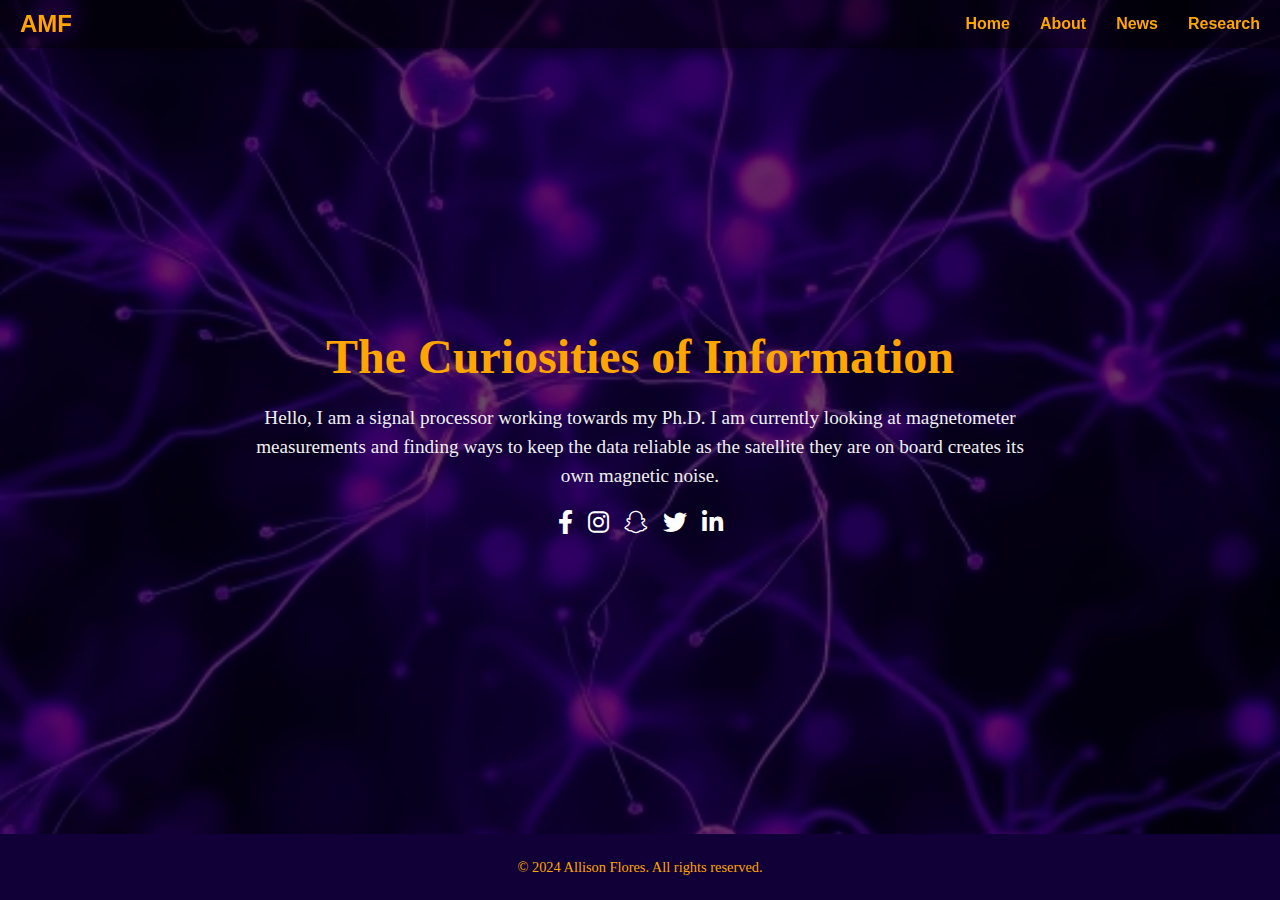
==== commit cb2725e9: "Added CopyRight Information" ====
--- a/index.html
+++ b/index.html
@@ -52,6 +52,11 @@
                 <a href="#"><i class="fab fa-linkedin-in"></i></a>     
             </div>
         </section>
+
+        <!-- Footer -->
+        <footer>
+            <p>&copy; 2024 Allison Flores. All rights reserved.</p>
+        </footer>
         <!-- Link to the JavaScript file -->
         <script src="js/script.js"></script>
     </body>
--- a/css/styles.css
+++ b/css/styles.css
@@ -5,21 +5,39 @@
 
 */
 
-/*Navigation Bar Styling*/
 :root{
-    --primary-color: #508ca4;
-    --secondary-color: #ad9baa;
-    --highlight-color: #912f56;
-    --accent-color: #c6d8af;
-    --background-color-site: #12130f;
+    --primary-color: #350060;
+    --secondary-color: #100037;
+    --highlight-color: #621c62;
+    --accent-color: #ffa500;
+    --background-color-site: #050016;
+}
+
+html, body{
+    height: 100%;
+    margin: 0;
 }
 body{
+    display: flex;
+    flex-direction: column;
     margin:0;
     padding:0;
     background-color: var(--background-color-site);
     outline: none !important;
 }
-
+footer {
+    margin-top: auto;
+    background-color: var(--secondary-color);
+    padding: 10px 0;
+    text-align: center;
+    font-size: 0.9rem;
+    position: relative;
+    bottom: 0;
+    width: 100%;
+}
+footer p{
+    color:#ffa500;
+}
 /*Navigation Bar Styling*/
 .navbar {
     position: fixed; 
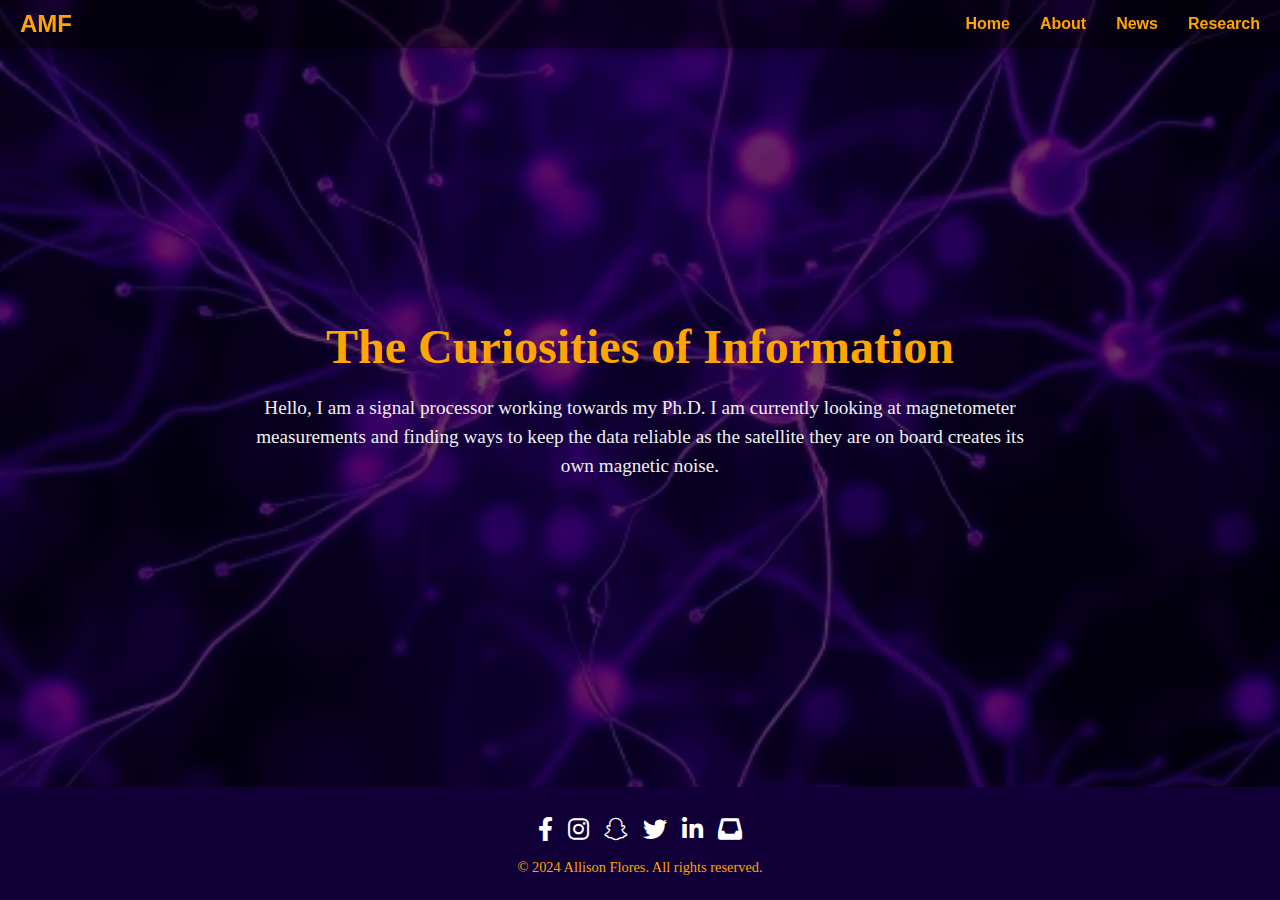
==== commit cc705cfe: "Added About Page Functionality" ====
--- a/index.html
+++ b/index.html
@@ -3,6 +3,8 @@
 <html>
     <!--Head stores all of the meta data of the website-->
     <head>
+        <meta charset="UTF-8">
+        <meta name="viewport" content="width=device-width, initial-scale=1.0">
         <!--Title shows the title in the brower's title bar or in the page's tab-->
         <title> Allison Flores - Portfolio </title>
         <!-- Link to the CSS file -->
@@ -17,13 +19,13 @@
         <!--First let's create the navigation bar on the top of the website-->
         <!--Unordered list element <ul>-->
         <header class="navbar">
-        <h1 class="logo">AMF</h1>
+        <h1 class="logo"><a href="index.html">AMF</a></h1>
         <nav>
             <ul class="nav-links">
-                <li><a href="pages/index.html">Home</a></li>
-                <li><a href="pages/about.html"> About</a></li>
-                <li><a href="pages/news.html"> News</a></li>
-                <li><a href="pages/research.html"> Research</a></li>
+                <li><a href="index.html">Home</a></li>
+                <li><a href="about.html"> About</a></li>
+                <li><a href="news.html"> News</a></li>
+                <li><a href="research.html"> Research</a></li>
             </ul>
         </nav>
         <!--Change navigation when in a a smaller screen-->
@@ -44,17 +46,18 @@
                 <p> 
                     Hello, I am a signal processor working towards my Ph.D. I am currently looking at magnetometer measurements and finding ways to keep the data reliable as the satellite they are on board creates its own magnetic noise.
                 </p>
+
+        </section>
+        <!-- Footer -->
+        <footer>
             <div class="social-media">
                 <a href="#"><i class="fab fa-facebook-f"></i></a>
                 <a href="#"><i class="fab fa-instagram"></i></a>
                 <a href="#"><i class="fab fa-snapchat-ghost"></i></a>
                 <a href="#"><i class="fab fa-twitter"></i></a>
-                <a href="#"><i class="fab fa-linkedin-in"></i></a>     
+                <a href="#"><i class="fab fa-linkedin-in"></i></a>  
+                <a href="#"><i class="fas fa-inbox"></i></a>   
             </div>
-        </section>
-
-        <!-- Footer -->
-        <footer>
             <p>&copy; 2024 Allison Flores. All rights reserved.</p>
         </footer>
         <!-- Link to the JavaScript file -->
--- a/css/styles.css
+++ b/css/styles.css
@@ -59,11 +59,15 @@
     margin:0;
     padding:0;
 }
-.navbar .logo{
+.logo{
     font-size: 1.5rem;
     color: var(--accent-color); /* Matches accent color */
     font-weight: bold;
     margin: 0;
+}
+.logo a{
+    color:inherit;
+    text-decoration: none;
 }
 .navbar nav ul {
     list-style: none;
@@ -244,4 +248,119 @@
         font-size: 1.2rem; /* Slightly smaller icons on mobile */
     }
 }
-
+/*About Section Formatting*/
+/* About Section Styles */
+.about-section {
+    position: relative;
+    padding: 120px 20px 60px;
+    background: linear-gradient(135deg, var(--primary-color), #4b007f, var(--highlight-color));
+    color: #f0f0f0;
+    text-align: center;
+    max-width: 800px;
+    margin: auto;
+    border-radius: 8px;
+    overflow: hidden;
+}
+
+/* General Circle Styling */
+.circle {
+    position: absolute;
+    border-radius: 50%;
+    background: rgba(255, 255, 255, 0.05); /* Light, subtle color */
+    animation: float 15s infinite ease-in-out;
+    z-index: 0; /* Keep circles behind content */
+}
+
+/* Specific Circles with Different Sizes and Positions */
+.circle1 {
+    width: 100px;
+    height: 100px;
+    top: 10%;
+    left: 20%;
+    animation-duration: 12s; /* Varying speed */
+}
+
+.circle2 {
+    width: 150px;
+    height: 150px;
+    top: 30%;
+    left: 70%;
+    animation-duration: 18s;
+}
+
+.circle3 {
+    width: 120px;
+    height: 120px;
+    bottom: 15%;
+    left: 10%;
+    animation-duration: 20s;
+}
+
+/* Original Circles */
+.about-section::before,
+.about-section::after {
+    content: "";
+    position: absolute;
+    background: rgba(255, 255, 255, 0.05);
+    border-radius: 50%;
+    animation: float 10s infinite ease-in-out;
+}
+
+.about-section::before {
+    width: 120px;
+    height: 120px;
+    top: 0;
+    left: -60px;
+}
+
+.about-section::after {
+    width: 180px;
+    height: 180px;
+    bottom: 0;
+    right: -60px;
+}
+
+/* Float Animation */
+@keyframes float {
+    0% {
+        transform: translate(0, 0);
+    }
+    50% {
+        transform: translate(10px, -20px); /* Diagonal movement */
+    }
+    100% {
+        transform: translate(0, 0);
+    }
+}
+
+.about-section h2 {
+    font-size: 2.5rem;
+    color: var(--accent-color);
+    margin-bottom: 20px;
+    text-shadow: 1px 1px 5px rgba(0, 0, 0, 0.3);
+}
+
+.about-section h3 {
+    font-size: 1.5rem;
+    color: var(--accent-color);
+    margin-bottom: 20px;
+    text-shadow: 1px 1px 5px rgba(0, 0, 0, 0.3);
+}
+
+.about-section p {
+    font-size: 1.1rem;
+    line-height: 1.8;
+    color: #ddd;
+    margin-bottom: 20px;
+}
+
+/* Headshot Image Styling */
+.headshot {
+    width: 400px; /* Adjust size as needed */
+    height: auto; /* Keeps aspect ratio */
+    border-radius: 50%; /* Circular crop */
+    margin-top: 20px;
+    margin-bottom: 20px;
+    border: 4px solid var(--accent-color); /* Optional border for style */
+}
+
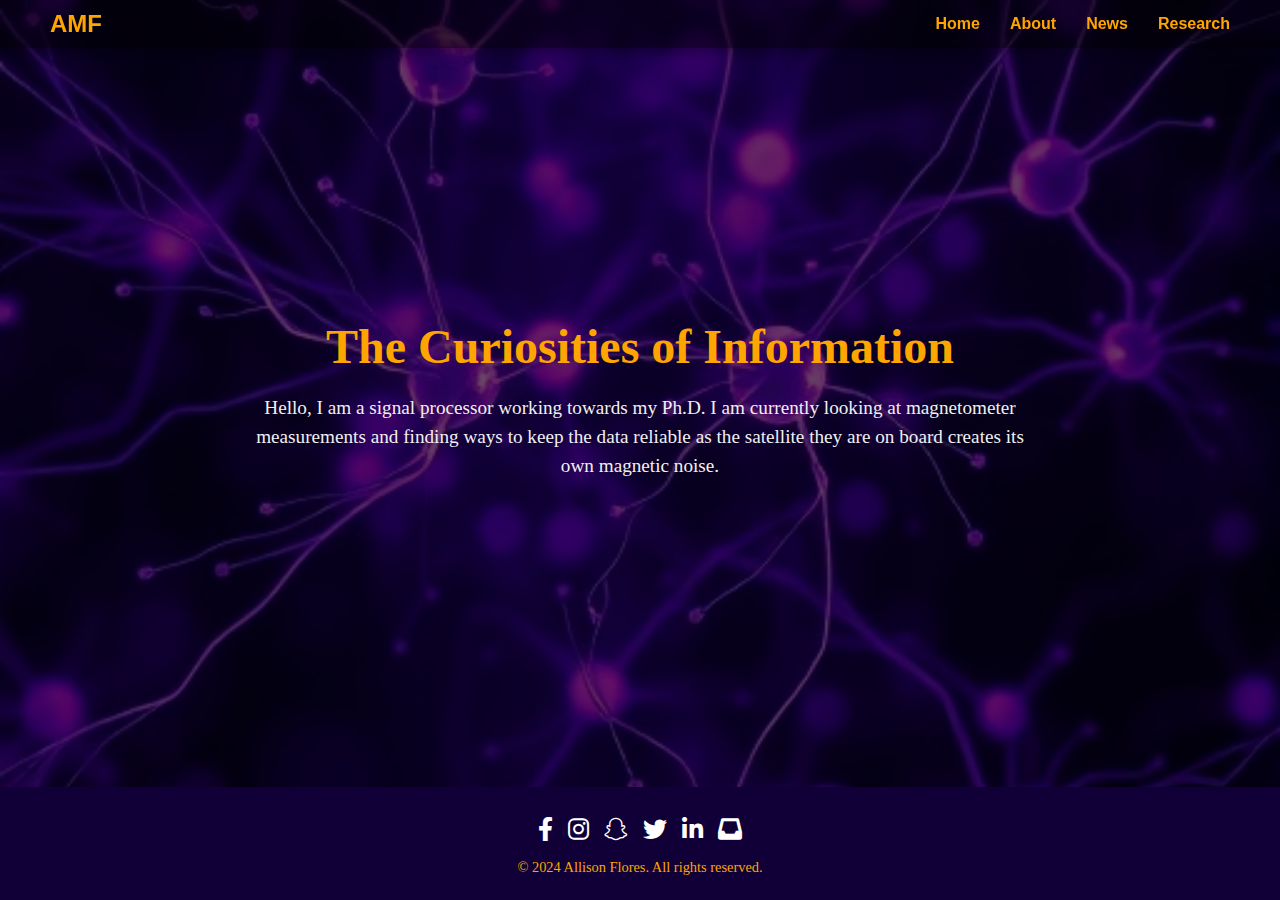
==== commit f7991e8c: "Restructured style sheets so they are each independent" ====
--- a/index.html
+++ b/index.html
@@ -8,7 +8,8 @@
         <!--Title shows the title in the brower's title bar or in the page's tab-->
         <title> Allison Flores - Portfolio </title>
         <!-- Link to the CSS file -->
-        <link rel="stylesheet" href="css/styles.css"> 
+        <link rel="stylesheet" href="css/main.css">
+        <link rel="stylesheet" href="css/home.css"> 
         <link rel="stylesheet" href="https://cdnjs.cloudflare.com/ajax/libs/font-awesome/6.0.0-beta3/css/all.min.css">
     </head>
     <!-- The body defines the documents body and is a container for all the visible 
--- a/css/main.css
+++ b/css/main.css
@@ -0,0 +1,203 @@
+/*Main Style Sheet that contains styling for the nav bar and footer
+as well as the responsive elements*/
+
+:root{
+    --primary-color: #350060;
+    --secondary-color: #100037;
+    --highlight-color: #621c62;
+    --accent-color: #ffa500;
+    --background-color-site: #050016;
+    --purple-secondary:#4b007f;
+}
+
+html, body{
+    height: 100%;
+    margin: 0;
+    overflow: auto;
+}
+body{
+    display: flex;
+    flex-direction: column;
+    margin:0;
+    padding:0;
+    background-color: var(--background-color-site);
+    outline: none !important;
+}
+footer {
+    margin-top: auto;
+    background-color: var(--secondary-color);
+    padding: 10px 0;
+    text-align: center;
+    font-size: 0.9rem;
+    position: relative;
+    bottom: 0;
+    width: 100%;
+}
+footer p{
+    color:#ffa500;
+}
+/*Navigation Bar Styling*/
+.navbar {
+    position: fixed;
+    top: 0;
+    left: 0;
+    width: 100%;
+    padding: 10px 50px;
+    display: flex;
+    align-items: center;
+    justify-content: space-between;
+    background-color: rgba(0, 0, 0, 0.5); /* Semi-transparent background */
+    z-index: 10;
+    box-shadow: 0px 4px 10px rgba(0, 0, 0, 0.6); /* Adds shadow below navbar */
+    font-family: Arial, sans-serif;
+}
+.nav-links{
+    list-style: none;
+    display: flex;
+    gap:30px;
+    margin:0;
+    padding:0;
+}
+.logo{
+    font-size: 1.5rem;
+    color: var(--accent-color); /* Matches accent color */
+    font-weight: bold;
+    margin: 0;
+}
+.logo a{
+    color:inherit;
+    text-decoration: none;
+}
+.navbar nav ul {
+    list-style: none;
+    margin: 0;
+    padding: 0;
+    display: flex;
+    gap: 30px;
+}
+
+.navbar nav ul li {
+    margin: 0;
+}
+/* Add margin to the last item in the nav list */
+.navbar nav ul li:last-child {
+    margin-right: 100px; /* Adjust as needed */
+}
+.navbar nav ul li a {
+    color: var(--accent-color); /* Initial link color */
+    text-decoration: none;
+    padding: 8px 0;
+    font-weight: 600;
+    position: relative;
+    transition: color 0.3s;
+}
+
+.navbar nav ul li a:hover {
+    color: #fff; /* Change color on hover */
+}
+
+.navbar nav ul li a::after {
+    content: "";
+    position: absolute;
+    left: 0;
+    bottom: 0;
+    width: 100%;
+    height: 2px;
+    background-color: var(--accent-color); /* Accent color for underline */
+    transform: scaleX(0);
+    transform-origin: right;
+    transition: transform 0.3s ease;
+}
+
+.navbar nav ul li a:hover::after {
+    transform: scaleX(1);
+    transform-origin: left;
+}
+/* Optional: Add a slight shadow to the navbar for depth */
+.navbar {
+    box-shadow: 0px 4px 10px rgba(0, 0, 0, 0.3);
+}
+/* Hamburger Icon Styles*/
+.hamburger{
+    display: none;
+    flex-direction: column;
+    cursor: pointer;
+    gap: 5px;
+    margin-right: 20px;
+}
+.hamburger span{
+    display:block;
+    width: 25px;
+    height: 3px;
+    background-color: var(--accent-color);
+    transition: 0.3s;
+}
+/* Active state for "X" transformation */
+.navbar.active .hamburger span:nth-child(1) {
+    transform: rotate(45deg) translateY(8px);
+}
+.navbar.active .hamburger span:nth-child(2) {
+    opacity: 0; /* Hides the middle line */
+}
+.navbar.active .hamburger span:nth-child(3) {
+    transform: rotate(-45deg) translateY(-8px);
+}
+
+/* Responsive Navbar */
+@media (max-width: 768px) {
+    .navbar nav {
+        display:none;
+    }
+    .nav-links {
+        display: none; /* Hide links on smaller screens */
+    }
+    .navbar.active nav{
+        display: flex;
+    }
+    .navbar.active .nav-links {
+        display: flex; /* Show the links when navbar is active */
+        flex-direction: column;
+        position: absolute;
+        top: 48px; /* Adjust based on navbar height */
+        right: 0;
+        background-color: var(--secondary-color); /* Dark background for dropdown */
+        background-color: rgba(0, 0, 0, 0.5); /* Semi-transparent background */
+        width: 100%;
+        padding: 20px 0;
+        text-align: center;
+    }
+    .navbar.active nav ul li:last-child{
+        margin-right: 0px;
+    }
+    .hamburger {
+        display: flex; /* Show hamburger icon on mobile */
+    }
+}
+.social-media {
+    display: flex;
+    gap: 15px;
+    justify-content: center;
+    margin-top: 20px;
+}
+.social-media a {
+    color: #fff;
+    font-size: 1.5rem;
+    text-decoration: none;
+    transition: color 0.3s;
+}
+.social-media a:hover {
+    color: var(--accent-color); /* Hover color for social media icons */
+}
+
+/*Responsive Hero Section*/
+@media (max-width: 768px) {
+    .hero h1 {
+        font-size: 2.5rem; /* Slightly smaller heading on mobile */
+    }
+    .hero p {
+        font-size: 1rem; /* Slightly smaller paragraph on mobile */
+    }
+    .social-media a {
+        font-size: 1.2rem; /* Slightly smaller icons on mobile */
+    }
+}--- a/css/home.css
+++ b/css/home.css
@@ -0,0 +1,43 @@
+/* Hero Section Styles */
+.hero {
+    position: relative;
+    width: 100%;
+    height: 100vh; /* Full viewport height */
+    background-image: url('../images/purple_hue.jpg'); /* Replace with your focal image path */
+    background-size: cover;
+    background-position: center;
+    display: flex;
+    justify-content: center;
+    align-items: center;
+    color: #fff;
+    text-align: center;
+}
+.hero::before {
+    content: "";
+    position: absolute;
+    top: 0;
+    left: 0;
+    width: 100%;
+    height: 100%;
+    background-color: rgba(0, 0, 0, 0.6); /* Dark overlay to enhance text visibility */
+    z-index: 1;
+}
+.hero-content {
+    position: relative;
+    z-index: 2;
+    max-width: 800px;
+    padding: 20px;
+    text-align: center;
+}
+.hero h1 {
+    font-size: 3rem;
+    font-weight: bold;
+    color: var(--accent-color); /* Accent color for the heading */
+    margin-bottom: 20px;
+}
+.hero p {
+    font-size: 1.2rem;
+    line-height: 1.5;
+    color: #f0f0f0;
+    margin-bottom: 20px;
+}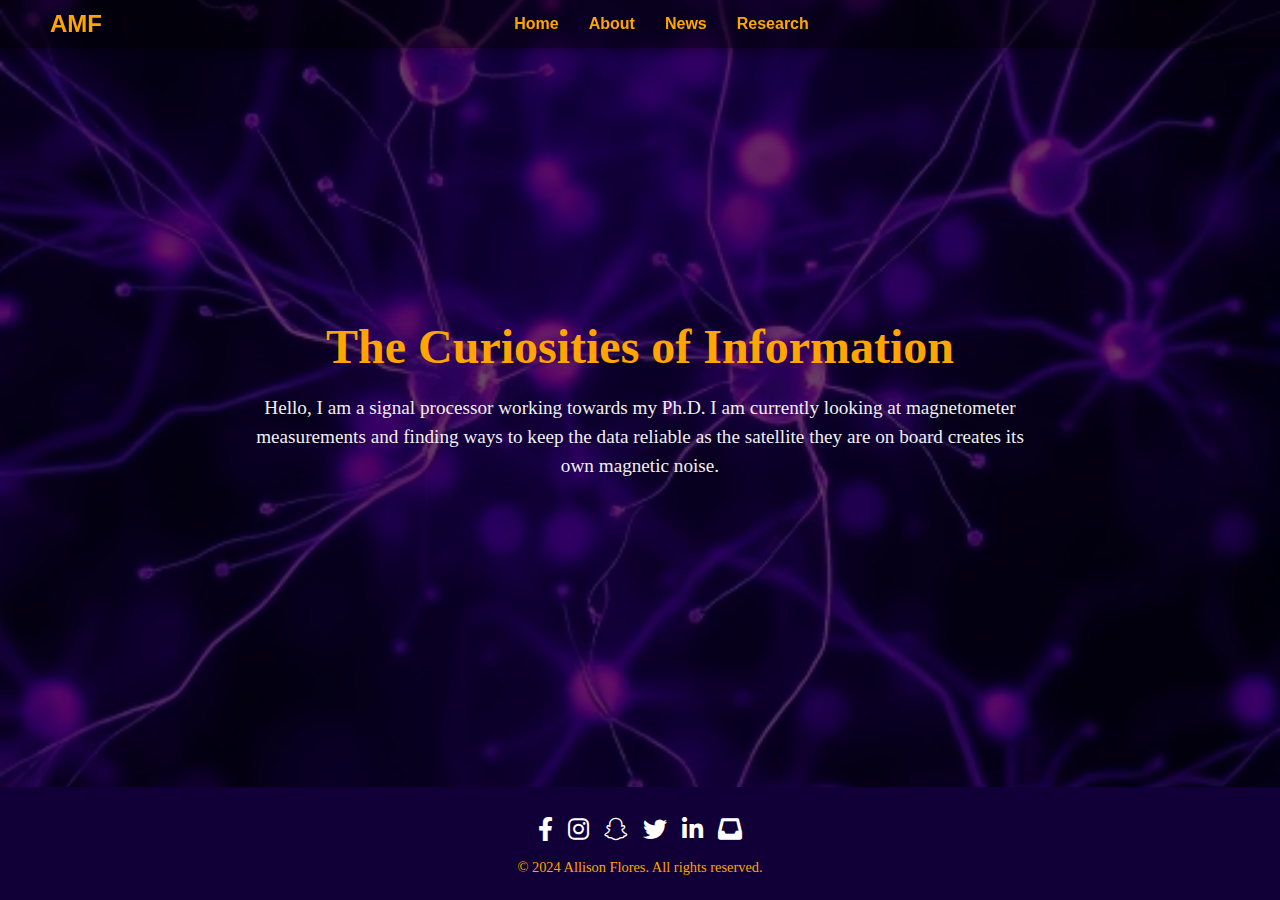
==== commit 3344cbf2: "Got hamburger menu back correctly" ====
--- a/index.html
+++ b/index.html
@@ -20,22 +20,20 @@
         <!--First let's create the navigation bar on the top of the website-->
         <!--Unordered list element <ul>-->
         <header class="navbar">
-        <h1 class="logo"><a href="index.html">AMF</a></h1>
-        <nav>
-            <ul class="nav-links">
-                <li><a href="index.html">Home</a></li>
-                <li><a href="about.html"> About</a></li>
-                <li><a href="news.html"> News</a></li>
-                <li><a href="research.html"> Research</a></li>
-            </ul>
-        </nav>
-        <!--Change navigation when in a a smaller screen-->
-        <div class="hamburger">
-            <!--Make the three lines for the hamburger dropdown menu-->
-            <span></span>
-            <span></span>
-            <span></span>
-        </div>
+            <h1 class="logo"><a href="../index.html">AMF</a></h1>
+            <nav>
+                <ul class="nav-links">
+                    <li><a href="/index.html">Home</a></li>
+                    <li><a href="about.html">About</a></li>
+                    <li><a href="news.html">News</a></li>
+                    <li><a href="research.html">Research</a></li>
+                </ul>
+            </nav>
+            <div class="hamburger">
+                <span></span>
+                <span></span>
+                <span></span>
+            </div>1
         </header>
 
         <!--Hero Section-->
--- a/css/main.css
+++ b/css/main.css
@@ -123,7 +123,8 @@
     flex-direction: column;
     cursor: pointer;
     gap: 5px;
-    margin-right: 20px;
+    margin-left:auto;
+    margin-right: 60px;
 }
 .hamburger span{
     display:block;
@@ -142,9 +143,28 @@
 .navbar.active .hamburger span:nth-child(3) {
     transform: rotate(-45deg) translateY(-8px);
 }
-
+.social-media {
+    display: flex;
+    gap: 15px;
+    justify-content: center;
+    margin-top: 20px;
+    color: var(--accent-color)
+}
+.social-media a {
+    color: #fff;
+    font-size: 1.5rem;
+    text-decoration: none;
+    transition: color 0.3s;
+}
+.social-media a:hover {
+    color: var(--accent-color); /* Hover color for social media icons */
+}
 /* Responsive Navbar */
 @media (max-width: 768px) {
+    .hamburger {
+        display: flex; /* Show hamburger icon on mobile */
+        z-index: 1;
+    }
     .navbar nav {
         display:none;
     }
@@ -161,41 +181,13 @@
         top: 48px; /* Adjust based on navbar height */
         right: 0;
         background-color: var(--secondary-color); /* Dark background for dropdown */
-        background-color: rgba(0, 0, 0, 0.5); /* Semi-transparent background */
+        background-color: rgba(0, 0, 0, 0.8); /* Semi-transparent background */
         width: 100%;
-        padding: 20px 0;
+        padding: 20px 0px;
         text-align: center;
     }
     .navbar.active nav ul li:last-child{
-        margin-right: 0px;
-    }
-    .hamburger {
-        display: flex; /* Show hamburger icon on mobile */
-    }
-}
-.social-media {
-    display: flex;
-    gap: 15px;
-    justify-content: center;
-    margin-top: 20px;
-}
-.social-media a {
-    color: #fff;
-    font-size: 1.5rem;
-    text-decoration: none;
-    transition: color 0.3s;
-}
-.social-media a:hover {
-    color: var(--accent-color); /* Hover color for social media icons */
-}
-
-/*Responsive Hero Section*/
-@media (max-width: 768px) {
-    .hero h1 {
-        font-size: 2.5rem; /* Slightly smaller heading on mobile */
-    }
-    .hero p {
-        font-size: 1rem; /* Slightly smaller paragraph on mobile */
+        margin-right: 10px;
     }
     .social-media a {
         font-size: 1.2rem; /* Slightly smaller icons on mobile */
--- a/css/home.css
+++ b/css/home.css
@@ -40,4 +40,13 @@
     line-height: 1.5;
     color: #f0f0f0;
     margin-bottom: 20px;
+}
+/*Responsive Hero Section*/
+@media (max-width: 768px) {
+    .hero h1 {
+        font-size: 2.5rem; /* Slightly smaller heading on mobile */
+    }
+    .hero p {
+        font-size: 1rem; /* Slightly smaller paragraph on mobile */
+    }
 }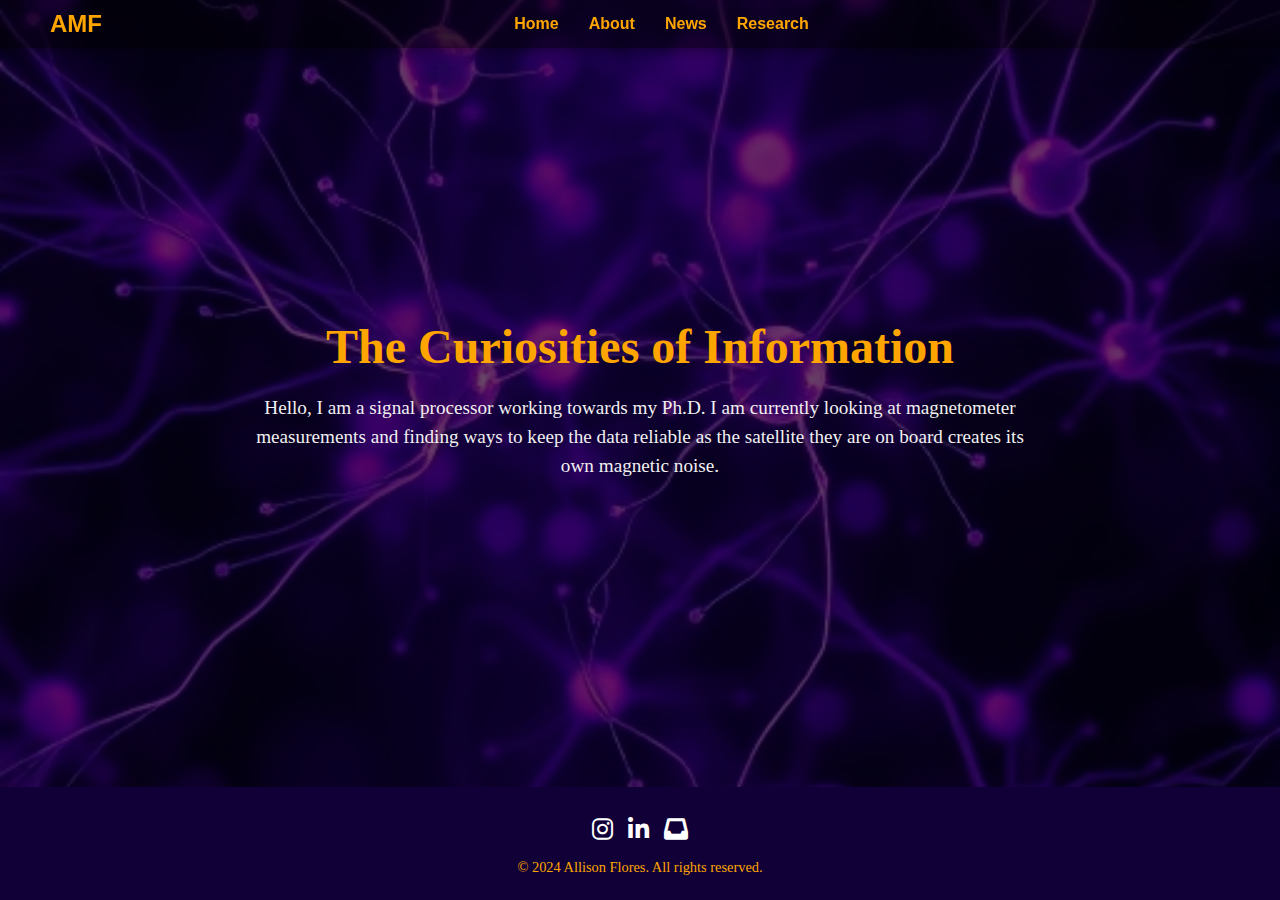
==== commit 56231209: "Added hotlinks to social media references" ====
--- a/index.html
+++ b/index.html
@@ -50,12 +50,12 @@
         <!-- Footer -->
         <footer>
             <div class="social-media">
-                <a href="#"><i class="fab fa-facebook-f"></i></a>
-                <a href="#"><i class="fab fa-instagram"></i></a>
+                <!--<a href="https://www.facebook.com/allison.flores7564?miobextid=LQQJ4d"><i class="fab fa-facebook-f"></i></a>
                 <a href="#"><i class="fab fa-snapchat-ghost"></i></a>
-                <a href="#"><i class="fab fa-twitter"></i></a>
-                <a href="#"><i class="fab fa-linkedin-in"></i></a>  
-                <a href="#"><i class="fas fa-inbox"></i></a>   
+                <a href="#"><i class="fab fa-twitter"></i></a>-->
+                <a href="https://www.instagram.com/floresa5/"><i class="fab fa-instagram"></i></a>
+                <a href="https://linkedin.com/in/allison-m-flores"><i class="fab fa-linkedin-in"></i></a>  
+                <a href="mailto:contact@allison-flores.com" title="Email" aria-label="Email"><i class="fas fa-inbox"></i></a>   
             </div>
             <p>&copy; 2024 Allison Flores. All rights reserved.</p>
         </footer>
--- a/css/main.css
+++ b/css/main.css
@@ -192,4 +192,94 @@
     .social-media a {
         font-size: 1.2rem; /* Slightly smaller icons on mobile */
     }
+}
+
+/*Scroll Wheels*/
+/* Hide scrollbars on the about and research sections */
+.about-section, .research-section, .news-page {
+    overflow-y: auto; /* Allows scrolling */
+    scrollbar-width: none; /* For Firefox */
+    -ms-overflow-style: none; /* For Internet Explorer and Edge */
+}
+
+/* Hide scrollbar for WebKit browsers (Chrome, Safari, Opera) */
+.about-section::-webkit-scrollbar, .research-section::-webkit-scrollbar {
+    display: none;
+}
+
+/* Smooth scrolling effect */
+html {
+    scroll-behavior: smooth;
+}
+
+/* Circle Elements that can be added*/
+/* General Circle Styling */
+.circle {
+    position: absolute;
+    border-radius: 50%;
+    background: rgba(255, 255, 255, 0.05); /* Light, subtle color */
+    animation: float 15s infinite ease-in-out;
+    z-index: 0; /* Keep circles behind content */
+}
+
+/* Specific Circles with Different Sizes and Positions */
+.circle1 {
+    width: 100px;
+    height: 100px;
+    top: 10%;
+    left: 20%;
+    animation-duration: 12s; /* Varying speed */
+}
+
+.circle2 {
+    width: 150px;
+    height: 150px;
+    top: 30%;
+    left: 70%;
+    animation-duration: 18s;
+}
+
+.circle3 {
+    width: 120px;
+    height: 120px;
+    bottom: 15%;
+    left: 10%;
+    animation-duration: 20s;
+}
+
+/* Original Circles */
+.about-section::before,
+.about-section::after {
+    content: "";
+    position: absolute;
+    background: rgba(255, 255, 255, 0.05);
+    border-radius: 50%;
+    animation: float 10s infinite ease-in-out;
+}
+
+.about-section::before {
+    width: 120px;
+    height: 120px;
+    top: 0;
+    left: -60px;
+}
+
+.about-section::after {
+    width: 180px;
+    height: 180px;
+    bottom: 0;
+    right: -60px;
+}
+
+/* Float Animation */
+@keyframes float {
+    0% {
+        transform: translate(0, 0);
+    }
+    50% {
+        transform: translate(10px, -20px); /* Diagonal movement */
+    }
+    100% {
+        transform: translate(0, 0);
+    }
 }